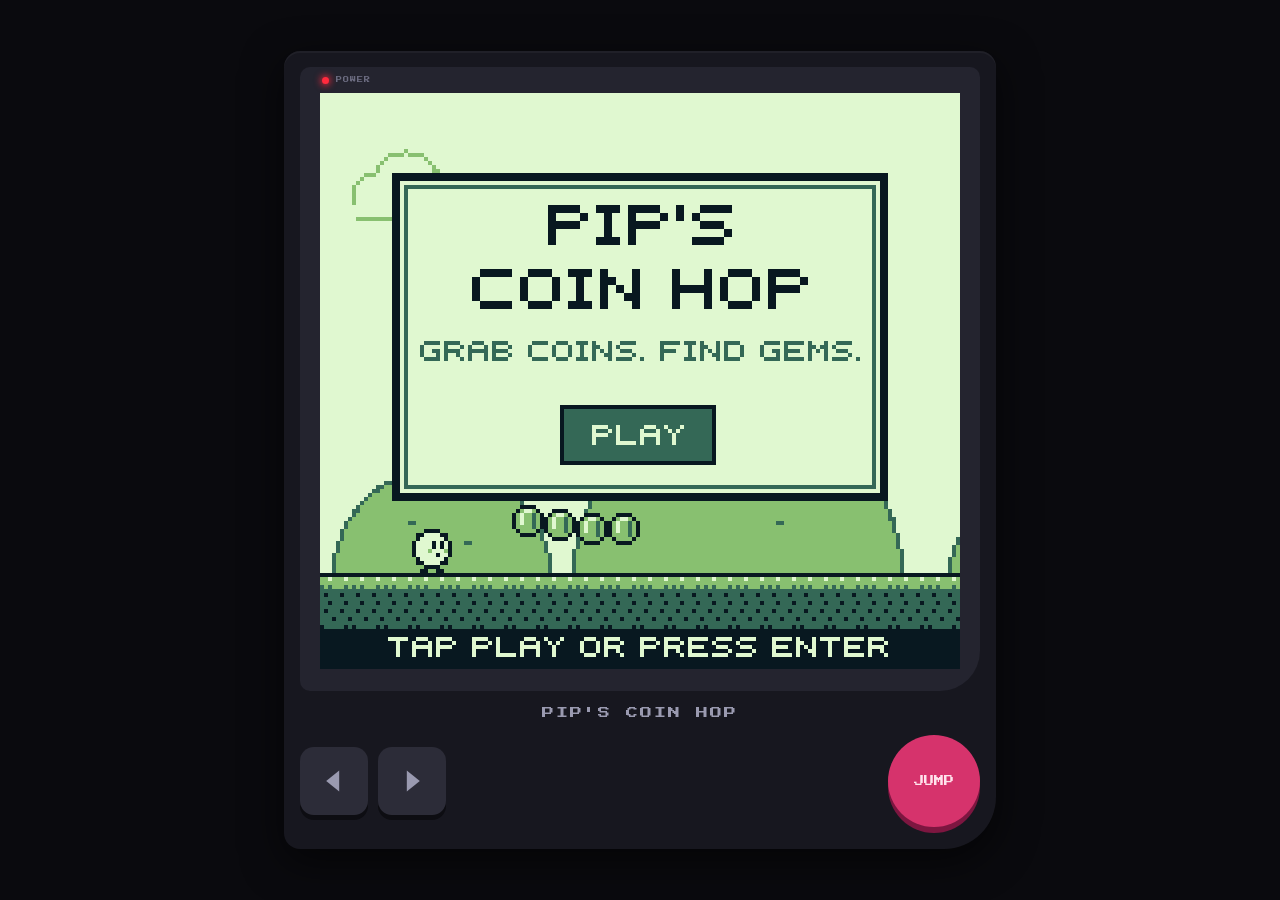
==== pips-coin-hop.html @ 6e757849 "Add Pip's Coin Hop: a kid-friendly Game Boy-style platformer A single self-contained HTML file (inli" ====
<!doctype html>
<html lang="en">
<head>
<meta charset="utf-8">
<meta name="viewport" content="width=device-width,initial-scale=1,maximum-scale=1,user-scalable=no,viewport-fit=cover">
<meta name="theme-color" content="#0a0a0e">
<title>Pip's Coin Hop</title>
<link rel="preconnect" href="https://fonts.googleapis.com">
<link rel="preconnect" href="https://fonts.gstatic.com" crossorigin>
<link href="https://fonts.googleapis.com/css2?family=Press+Start+2P&display=swap" rel="stylesheet">
<style>
  html, body {
    margin: 0; height: 100%; background: #0a0a0e; overflow: hidden;
    touch-action: none; overscroll-behavior: none;
    -webkit-user-select: none; user-select: none; -webkit-touch-callout: none;
    -webkit-tap-highlight-color: transparent;
  }
  body {
    display: flex; align-items: center; justify-content: center;
    font-family: 'Press Start 2P', monospace;
  }
  #housing {
    background: #17171f;
    border-radius: 16px 16px 52px 16px;
    padding: 16px 16px 22px;
    display: grid; gap: 14px;
    grid-template-areas: "bezel bezel" "label label" "dpad jump";
    grid-template-columns: 1fr 1fr;
    align-items: center;
    box-shadow: 0 12px 40px rgba(0,0,0,.6), inset 0 2px 0 rgba(255,255,255,.04);
  }
  #bezel {
    grid-area: bezel; background: #24242f;
    border-radius: 10px 10px 40px 10px;
    padding: 10px 20px 22px;
    display: flex; flex-direction: column; align-items: center;
  }
  #ledrow {
    align-self: flex-start; display: flex; align-items: center; gap: 7px;
    margin: 0 0 9px 2px; color: #6b6b80; font-size: 6px; letter-spacing: 1px;
  }
  #led {
    width: 7px; height: 7px; border-radius: 50%; background: #ff2a3d;
    box-shadow: 0 0 6px 2px rgba(255,42,61,.65);
  }
  #screen { position: relative; line-height: 0; }
  #c {
    display: block; width: 320px; height: 288px; background: #e0f8d0;
    image-rendering: pixelated; image-rendering: crisp-edges;
  }
  #playBtn {
    position: absolute; inset: 0; width: 100%; height: 100%;
    background: transparent; border: 0; padding: 0; margin: 0;
    opacity: 0; cursor: pointer; display: none;
  }
  #playBtn.show { display: block; }
  #label {
    grid-area: label; text-align: center; color: #9a9ab0;
    font-size: 12px; letter-spacing: 2px; line-height: 1.4;
  }
  #controls { display: contents; }
  #dpad { grid-area: dpad; display: flex; gap: 10px; justify-self: start; }
  .pad, #btnJ {
    touch-action: none; border: 0; padding: 0; margin: 0; cursor: pointer;
    -webkit-user-select: none; user-select: none; outline: none;
  }
  .pad {
    width: 68px; height: 68px; border-radius: 14px; background: #2c2c38;
    box-shadow: 0 5px 0 #0d0d12; display: flex; align-items: center; justify-content: center;
  }
  .pad svg { width: 26px; height: 26px; pointer-events: none; }
  .pad.on { transform: translateY(4px); box-shadow: 0 1px 0 #0d0d12; background: #383848; }
  #btnJ {
    grid-area: jump; justify-self: end;
    width: 92px; height: 92px; border-radius: 50%;
    background: #d6336c; color: #ffe3ec; font-family: inherit; font-size: 10px;
    box-shadow: 0 6px 0 #7d1640;
  }
  #btnJ.on { transform: translateY(5px); box-shadow: 0 1px 0 #7d1640; }
  @media (orientation: landscape) and (max-height: 560px) {
    #housing {
      grid-template-areas: "dpad bezel jump" "dpad label jump";
      grid-template-columns: auto auto auto;
      gap: 8px 22px; padding: 10px 20px 12px;
      border-radius: 16px 16px 44px 16px;
    }
    #bezel { padding: 8px 16px 16px; }
    #label { font-size: 9px; }
    #dpad { align-self: center; }
    #btnJ { align-self: center; }
  }
</style>
</head>
<body>
<div id="housing">
  <div id="bezel">
    <div id="ledrow"><span id="led"></span><span>POWER</span></div>
    <div id="screen">
      <canvas id="c" width="160" height="144"></canvas>
      <button id="playBtn" type="button" aria-label="Play"></button>
    </div>
  </div>
  <div id="label">PIP'S COIN HOP</div>
  <div id="controls">
    <div id="dpad">
      <button class="pad" id="btnL" type="button" aria-label="Left"><svg viewBox="0 0 10 10"><path d="M7 1 L2 5 L7 9 Z" fill="#9a9ab0"/></svg></button>
      <button class="pad" id="btnR" type="button" aria-label="Right"><svg viewBox="0 0 10 10"><path d="M3 1 L8 5 L3 9 Z" fill="#9a9ab0"/></svg></button>
    </div>
    <button id="btnJ" type="button" aria-label="Jump">JUMP</button>
  </div>
</div>
<script>
(function () {
'use strict';

// ---------------------------------------------------------------------------
// Constants
// ---------------------------------------------------------------------------
const PAL = ['#e0f8d0', '#88c070', '#346856', '#081820']; // lightest .. darkest
const TILE = 8, MW = 200, MH = 18, VW = 160, VH = 144, HUD_H = 11;
const GROUND_Y = 120;           // ground surface (top of row 15)
const FLAG_C = 190;             // flag pole column
const C = {
  ACCEL: 0.12, MAXV: 1.3, FRIC_G: 0.75, FRIC_A: 0.92,
  GRAV: 0.22, TERM: 4, JUMP_V: -4.4, JUMP_CUT: -1.6,
  COYOTE: 6, JBUF: 7,
  W: 8, SMALL_H: 11, BIG_H: 15,
  SNAIL_V: 0.3, SPROUT_V: 0.6, STOMP_TOL: 7,
  KNOCK: 14, BLINK: 60, GROW_FRAMES: 40,
};

const cv = document.getElementById('c');
const ctx = cv.getContext('2d');
ctx.imageSmoothingEnabled = false;

// ---------------------------------------------------------------------------
// Sprites: pixel strings ('0'-'3' = palette index, '.' = clear), compiled to
// offscreen canvases along with a horizontally flipped copy.
// ---------------------------------------------------------------------------
function mkCanvas(w, h) { const c = document.createElement('canvas'); c.width = w; c.height = h; return c; }
function compile(rows) {
  const h = rows.length, w = rows[0].length;
  const c = mkCanvas(w, h), f = mkCanvas(w, h);
  const g = c.getContext('2d'), gf = f.getContext('2d');
  for (let y = 0; y < h; y++) {
    for (let x = 0; x < w; x++) {
      const ch = rows[y][x];
      if (ch >= '0' && ch <= '3') {
        g.fillStyle = PAL[+ch]; g.fillRect(x, y, 1, 1);
        gf.fillStyle = PAL[+ch]; gf.fillRect(w - 1 - x, y, 1, 1);
      }
    }
  }
  return { c, f, w, h };
}

const PIP_SMALL_TOP = [
  '...3333...',
  '.33000033.',
  '.30000003.',
  '3000030303',
  '3000030303',
  '3000100013',
  '3000003003',
  '.30000003.',
  '.33000033.',
  '...3333...',
];
const PIP_BIG_TOP = [
  '.....333..',
  '....3113..',
  '...3333...',
  '.33000033.',
  '.30000003.',
  '3000000003',
  '3000030303',
  '3000030303',
  '3000100013',
  '3000003003',
  '3000000003',
  '.30000003.',
  '.33000033.',
  '...3333...',
];
const FEET = { idle: '..33..33..', w1: '.33...33..', w2: '..33...33.', jump: '33......33' };
function pipSet(top) {
  return {
    idle: compile(top.concat([FEET.idle])),
    w1: compile(top.concat([FEET.w1])),
    w2: compile(top.concat([FEET.w2])),
    jump: compile(top.concat([FEET.jump])),
  };
}

const sboxRows = (X) => [
  '22222222',
  '2' + 'X3333X'.replace(/X/g, X) + '2',
  '2' + 'XX33XX'.replace(/X/g, X) + '2',
  '2' + '3XXXX3'.replace(/X/g, X) + '2',
  '2' + '33XX33'.replace(/X/g, X) + '2',
  '2' + '33XX33'.replace(/X/g, X) + '2',
  '2' + '333333' + '2',
  '22222222',
];
const cboxRows = (X) => [
  '33333333',
  '30000013',
  '30133113',
  '303' + X + X + '313',
  '303' + X + X + '313',
  '30133113',
  '31111113',
  '33333333',
];

const SPR = {
  small: pipSet(PIP_SMALL_TOP),
  big: pipSet(PIP_BIG_TOP),
  tiles: {
    1: compile([
      '33333333',
      '11011101',
      '11111111',
      '21211121',
      '22222222',
      '23222322',
      '22222222',
      '22322232',
    ]),
    2: compile([
      '22222222',
      '23222322',
      '22222222',
      '22232223',
      '22222222',
      '32222232',
      '22222222',
      '22322222',
    ]),
    3: compile([
      '33333333',
      '11131111',
      '22232222',
      '33333333',
      '11111131',
      '22222232',
      '33333333',
      '11131111',
    ]),
    5: compile([
      '33333333',
      '32222223',
      '32322323',
      '32222223',
      '32222223',
      '32322323',
      '32222223',
      '33333333',
    ]),
    6: compile([
      '33333333',
      '30000013',
      '30111123',
      '30111123',
      '30111123',
      '30111123',
      '31222223',
      '33333333',
    ]),
  },
  cboxA: compile(cboxRows('1')),
  cboxB: compile(cboxRows('0')),
  sboxA: compile(sboxRows('0')),
  sboxB: compile(sboxRows('1')),
  coin: compile([
    '..3333..',
    '.310013.',
    '31011213',
    '31011213',
    '31011213',
    '31111213',
    '.311113.',
    '..3333..',
  ]),
  coinTurn: compile([
    '...33...',
    '..3103..',
    '..3123..',
    '..3123..',
    '..3123..',
    '..3123..',
    '..3113..',
    '...33...',
  ]),
  gem: compile([
    '...33...',
    '..3003..',
    '.300013.',
    '30001113',
    '31111223',
    '.312223.',
    '..3223..',
    '...33...',
  ]),
  snailA: compile([
    '..3333....',
    '.322223..3',
    '32233223.3',
    '3232232333',
    '3233222313',
    '3222223113',
    '3111111113',
    '.33333333.',
  ]),
  snailB: compile([
    '..3333....',
    '.322223.3.',
    '32233223.3',
    '3232232333',
    '3233222313',
    '3222223113',
    '3111111113',
    '3.333333.3',
  ]),
  snailFlat: compile([
    '..3333....',
    '3222222333',
    '3111111113',
    '.33333333.',
  ]),
  sprout: compile([
    '.33..33.',
    '31133113',
    '31133113',
    '.333333.',
    '...32...',
    '...32...',
    '..3223..',
    '.333333.',
  ]),
  debris: compile(['3333', '3113', '3123', '3333']),
  hudCoin: compile(['.00.', '0110', '0110', '0110', '0110', '0110', '.00.']),
  hudSprout: compile(['00.00', '01010', '.000.', '..0..', '..0..', '.000.']),
  hudGemFull: compile(['..0..', '.010.', '01110', '01110', '.010.', '..0..']),
  hudGemEmpty: compile(['..2..', '.2.2.', '2...2', '2...2', '.2.2.', '..2..']),
};

function drawSpr(s, x, y, flip) { ctx.drawImage(flip ? s.f : s.c, Math.floor(x), Math.floor(y)); }

// ---------------------------------------------------------------------------
// Pixel fonts (drawn as rects so every pixel stays in the palette)
// ---------------------------------------------------------------------------
const FONT = {
  'A': ['.###.', '#...#', '#####', '#...#', '#...#'], 'B': ['####.', '#...#', '####.', '#...#', '####.'],
  'C': ['.####', '#....', '#....', '#....', '.####'], 'D': ['####.', '#...#', '#...#', '#...#', '####.'],
  'E': ['#####', '#....', '####.', '#....', '#####'], 'F': ['#####', '#....', '####.', '#....', '#....'],
  'G': ['.####', '#....', '#..##', '#...#', '.####'], 'H': ['#...#', '#...#', '#####', '#...#', '#...#'],
  'I': ['###', '.#.', '.#.', '.#.', '###'], 'J': ['..###', '...#.', '...#.', '#..#.', '.##..'],
  'K': ['#...#', '#..#.', '###..', '#..#.', '#...#'], 'L': ['#....', '#....', '#....', '#....', '#####'],
  'M': ['#...#', '##.##', '#.#.#', '#...#', '#...#'], 'N': ['#...#', '##..#', '#.#.#', '#..##', '#...#'],
  'O': ['.###.', '#...#', '#...#', '#...#', '.###.'], 'P': ['####.', '#...#', '####.', '#....', '#....'],
  'Q': ['.###.', '#...#', '#.#.#', '#..#.', '.##.#'], 'R': ['####.', '#...#', '####.', '#..#.', '#...#'],
  'S': ['.####', '#....', '.###.', '....#', '####.'], 'T': ['#####', '..#..', '..#..', '..#..', '..#..'],
  'U': ['#...#', '#...#', '#...#', '#...#', '.###.'], 'V': ['#...#', '#...#', '#...#', '.#.#.', '..#..'],
  'W': ['#...#', '#...#', '#.#.#', '##.##', '#...#'], 'X': ['#...#', '.#.#.', '..#..', '.#.#.', '#...#'],
  'Y': ['#...#', '.#.#.', '..#..', '..#..', '..#..'], 'Z': ['#####', '...#.', '..#..', '.#...', '#####'],
  '0': ['.###.', '#..##', '#.#.#', '##..#', '.###.'], '1': ['.#.', '##.', '.#.', '.#.', '###'],
  '2': ['####.', '....#', '.###.', '#....', '#####'], '3': ['####.', '....#', '.###.', '....#', '####.'],
  '4': ['#..#.', '#..#.', '#####', '...#.', '...#.'], '5': ['#####', '#....', '####.', '....#', '####.'],
  '6': ['.###.', '#....', '####.', '#...#', '.###.'], '7': ['#####', '....#', '...#.', '..#..', '..#..'],
  '8': ['.###.', '#...#', '.###.', '#...#', '.###.'], '9': ['.###.', '#...#', '.####', '....#', '.###.'],
  '!': ['#', '#', '#', '.', '#'], "'": ['#', '#', '.', '.', '.'], '.': ['.', '.', '.', '.', '#'],
  '/': ['....#', '...#.', '..#..', '.#...', '#....'], '-': ['...', '...', '###', '...', '...'],
  ' ': ['..', '..', '..', '..', '..'],
};
function textW(str, s) { s = s || 1; let w = 0; for (const ch of str) w += ((FONT[ch] || FONT[' '])[0].length + 1) * s; return w - s; }
function drawText(str, x, y, col, s) {
  s = s || 1; ctx.fillStyle = PAL[col]; let cx = Math.floor(x);
  for (const ch of str) {
    const g = FONT[ch] || FONT[' '];
    for (let r = 0; r < 5; r++) for (let i = 0; i < g[r].length; i++) if (g[r][i] === '#') ctx.fillRect(cx + i * s, y + r * s, s, s);
    cx += (g[0].length + 1) * s;
  }
}
function drawTextC(str, cy, col, s) { drawText(str, Math.floor((VW - textW(str, s)) / 2), cy, col, s); }

// custom 3x5 HUD digits
const DIG = {
  '0': ['###', '#.#', '#.#', '#.#', '###'], '1': ['.#.', '##.', '.#.', '.#.', '###'],
  '2': ['###', '..#', '###', '#..', '###'], '3': ['###', '..#', '.##', '..#', '###'],
  '4': ['#.#', '#.#', '###', '..#', '..#'], '5': ['###', '#..', '###', '..#', '###'],
  '6': ['###', '#..', '###', '#.#', '###'], '7': ['###', '..#', '.#.', '.#.', '.#.'],
  '8': ['###', '#.#', '###', '#.#', '###'], '9': ['###', '#.#', '###', '..#', '###'],
  'x': ['...', '#.#', '.#.', '#.#', '...'],
};
function draw3x5(str, x, y, col) {
  ctx.fillStyle = PAL[col];
  for (const ch of str) {
    const g = DIG[ch];
    if (g) for (let r = 0; r < 5; r++) for (let i = 0; i < 3; i++) if (g[r][i] === '#') ctx.fillRect(x + i, y + r, 1, 1);
    x += 4;
  }
}

// ---------------------------------------------------------------------------
// Map + collision
// ---------------------------------------------------------------------------
// 0 empty, 1 grass top, 2 dirt, 3 brick, 4 coin box, 5 used box, 6 stone, 7 sprout box
const map = new Uint8Array(MW * MH);
function tileAt(c, r) { if (c < 0 || c >= MW) return 6; if (r < 0 || r >= MH) return 0; return map[r * MW + c]; }
function setTile(c, r, v) { if (c >= 0 && c < MW && r >= 0 && r < MH) map[r * MW + c] = v; }
function solid(c, r) { if (c < 0 || c >= MW) return true; if (r < 0 || r >= MH) return false; return map[r * MW + c] !== 0; }

// AABB vs tiles: move on X and resolve, then on Y and resolve. When the head
// hits, pick the bumped tile (center, else left, else right) before snapping.
function moveBody(b) {
  const res = { ground: false, head: null, wall: false };
  b.x += b.vx;
  let top = Math.floor(b.y / TILE), bot = Math.floor((b.y + b.h - 0.001) / TILE);
  if (b.vx > 0) {
    const c = Math.floor((b.x + b.w - 0.001) / TILE);
    for (let r = top; r <= bot; r++) if (solid(c, r)) { b.x = c * TILE - b.w; b.vx = 0; res.wall = true; break; }
  } else if (b.vx < 0) {
    const c = Math.floor(b.x / TILE);
    for (let r = top; r <= bot; r++) if (solid(c, r)) { b.x = (c + 1) * TILE; b.vx = 0; res.wall = true; break; }
  }
  b.y += b.vy;
  const l = Math.floor(b.x / TILE), rc = Math.floor((b.x + b.w - 0.001) / TILE);
  if (b.vy > 0) {
    const r = Math.floor((b.y + b.h - 0.001) / TILE);
    for (let c = l; c <= rc; c++) if (solid(c, r)) { b.y = r * TILE - b.h; b.vy = 0; res.ground = true; break; }
  } else if (b.vy < 0) {
    const r = Math.floor(b.y / TILE);
    let hit = false;
    for (let c = l; c <= rc; c++) if (solid(c, r)) { hit = true; break; }
    if (hit) {
      const cc = Math.floor((b.x + b.w / 2) / TILE);
      const hc = solid(cc, r) ? cc : (solid(l, r) ? l : rc);
      res.head = { c: hc, r };
      b.y = (r + 1) * TILE; b.vy = 0;
    }
  }
  return res;
}

// One fixed-timestep tick of Pip's movement. Pure: only touches the body and
// the map (read-only), so the reachability bot can drive it directly.
function physics(b, inp) {
  if (inp.jumpPressed) b.jbuf = C.JBUF; else if (b.jbuf > 0) b.jbuf--;
  if (b.onGround) b.coyote = C.COYOTE; else if (b.coyote > 0) b.coyote--;
  if (inp.dir) {
    b.vx += inp.dir * C.ACCEL;
    if (b.vx > C.MAXV) b.vx = C.MAXV; else if (b.vx < -C.MAXV) b.vx = -C.MAXV;
    b.face = inp.dir;
  } else {
    b.vx *= b.onGround ? C.FRIC_G : C.FRIC_A;
    if (Math.abs(b.vx) < 0.01) b.vx = 0;
  }
  let jumped = false;
  if (b.jbuf > 0 && b.coyote > 0) { b.vy = C.JUMP_V; b.jbuf = 0; b.coyote = 0; jumped = true; }
  if (!inp.jump && b.vy < C.JUMP_CUT) b.vy = C.JUMP_CUT;
  b.vy += C.GRAV; if (b.vy > C.TERM) b.vy = C.TERM;
  const r = moveBody(b);
  b.onGround = r.ground;
  return { r, jumped };
}

function overlap(a, b) { return a.x < b.x + b.w && a.x + a.w > b.x && a.y < b.y + b.h && a.y + a.h > b.y; }
function coinRect(k) { return { x: k.x + 1, y: k.y + 1, w: 6, h: 6 }; }
function gemRect(g) { return { x: g.x + 1, y: g.y + 1, w: 6, h: 6 }; }
const FLAG_RECT = { x: FLAG_C * TILE + 3, y: 24, w: 2, h: GROUND_Y - 24 };

// ---------------------------------------------------------------------------
// Level
// ---------------------------------------------------------------------------
let coins = [], gems = [], snails = [], sprouts = [], debris = [], pops = [], bumps = [];
let coinTotal = 0, boxTotal = 0;
const START = { x: 3 * TILE, feet: GROUND_Y };

function buildLevel() {
  map.fill(0);
  coins = []; gems = []; snails = []; sprouts = []; debris = []; pops = []; bumps = [];
  for (let c = 0; c < MW; c++) { setTile(c, 15, 1); setTile(c, 16, 2); setTile(c, 17, 2); }
  const GAPS = [[22, 2], [38, 3], [68, 2], [99, 3], [126, 2], [160, 3]];
  for (const [g, w] of GAPS) for (let c = g; c < g + w; c++) for (let r = 15; r < MH; r++) setTile(c, r, 0);

  const hill = (c0, c1, top) => { for (let c = c0; c <= c1; c++) { setTile(c, top, 1); for (let r = top + 1; r < MH; r++) setTile(c, r, 2); } };
  const stone = (c0, c1, r) => { for (let c = c0; c <= c1; c++) setTile(c, r, 6); };
  const pillar = (c, top) => { for (let r = top; r < 15; r++) setTile(c, r, 6); };
  const blocks = (c0, r, pat) => { const m = { B: 3, C: 4, S: 7 }; [...pat].forEach((ch, i) => { if (m[ch]) setTile(c0 + i, r, m[ch]); }); };
  const coin = (px, py) => coins.push({ x: px, y: py, got: false, ph: (coins.length * 13) % 64 });
  const line = (c0, c1, r) => { for (let c = c0; c <= c1; c++) coin(c * TILE, r * TILE); };
  const arc = (g, w) => { // a hop-shaped arc of coins over a gap
    const n = w + 2;
    for (let i = 0; i < n; i++) coin((g - 1 + i) * TILE, 13 * TILE - Math.round(Math.sin(Math.PI * i / (n - 1)) * 16));
  };
  const gem = (px, py) => gems.push({ x: px, y: py, got: false });

  // -- start
  line(6, 9, 13);
  blocks(11, 11, 'CBSBC');
  arc(22, 2);
  hill(28, 33, 13); line(29, 32, 12);
  arc(38, 3);
  // -- gem 1: stone step, then a high stone perch
  stone(46, 48, 11); line(46, 48, 10);
  stone(51, 52, 8); gem(51 * TILE + 4, 7 * TILE);
  blocks(60, 11, 'BCBB'); line(64, 65, 13);
  arc(68, 2);
  // -- stone staircase up to a plateau
  pillar(74, 14); pillar(75, 13); pillar(76, 12); pillar(77, 11); pillar(78, 11); pillar(79, 11);
  line(77, 79, 10);
  blocks(89, 11, 'CBSBC');
  arc(99, 3);
  // -- gem 2: three stone steps going up
  stone(108, 109, 12); line(108, 109, 11);
  stone(112, 113, 9); line(112, 113, 8);
  stone(116, 117, 6); gem(116 * TILE + 4, 5 * TILE);
  arc(126, 2);
  hill(133, 140, 12); line(134, 139, 11);
  blocks(145, 11, 'BSBC');
  // -- gem 3: stone step and a tall perch
  stone(151, 152, 11);
  stone(154, 155, 7); gem(154 * TILE + 4, 6 * TILE);
  arc(160, 3);
  line(166, 169, 13);
  // -- final staircase, then the flag
  pillar(178, 14); pillar(179, 13); pillar(180, 12); pillar(181, 11); pillar(182, 11);
  coin(178 * TILE, 13 * TILE); coin(179 * TILE, 12 * TILE); coin(180 * TILE, 11 * TILE);
  coin(181 * TILE, 10 * TILE); coin(182 * TILE, 10 * TILE);

  for (const c of [31, 56, 85, 120, 137, 170]) {
    let r = 0; while (r < MH && !solid(c, r)) r++;
    snails.push({ x: c * TILE, y: r * TILE - 7, w: 8, h: 7, vx: 0, vy: 0, dir: -1, alive: true, squash: 0, anim: 0, onGround: true });
  }

  let cb = 0, sb = 0;
  for (let i = 0; i < map.length; i++) { if (map[i] === 4) cb++; if (map[i] === 7) sb++; }
  coinTotal = coins.length + cb;
  boxTotal = cb + sb;
}

// ---------------------------------------------------------------------------
// Sound (WebAudio square/triangle beeps; started on first input)
// ---------------------------------------------------------------------------
let AC = null, master = null;
function ensureAudio() {
  try {
    if (!AC) {
      const A = window.AudioContext || window.webkitAudioContext;
      if (!A) return;
      AC = new A(); master = AC.createGain(); master.gain.value = 0.22; master.connect(AC.destination);
    }
    if (AC.state === 'suspended') AC.resume();
  } catch (e) { AC = null; }
}
function tone(f, d, type, v, f2, delay) {
  if (!AC) return;
  const t = AC.currentTime + (delay || 0);
  const o = AC.createOscillator(), g = AC.createGain();
  o.type = type || 'square';
  o.frequency.setValueAtTime(f, t);
  if (f2) o.frequency.exponentialRampToValueAtTime(f2, t + d);
  g.gain.setValueAtTime(v || 0.3, t);
  g.gain.exponentialRampToValueAtTime(0.001, t + d);
  o.connect(g); g.connect(master); o.start(t); o.stop(t + d + 0.03);
}
const seq = (notes, step, type, v, d) => notes.forEach((f, i) => { if (f > 20) tone(f, d || step * 0.9, type, v, null, i * step); });
const SFX = {
  coin() { tone(988, 0.06, 'square', 0.22); tone(1319, 0.16, 'square', 0.22, null, 0.06); },
  jump() { tone(300, 0.14, 'square', 0.16, 620); },
  stomp() { tone(260, 0.1, 'square', 0.28, 90); },
  bonk() { tone(120, 0.09, 'triangle', 0.45); tone(95, 0.06, 'square', 0.12); },
  brick() { tone(200, 0.12, 'square', 0.25, 60); tone(140, 0.16, 'triangle', 0.35, 40, 0.03); },
  sprout() { seq([392, 523, 659, 784], 0.06, 'triangle', 0.32); },
  grow() { seq([262, 330, 392, 523, 330, 392, 523, 659], 0.065, 'square', 0.18); },
  shrink() { seq([659, 523, 392, 262], 0.07, 'square', 0.18); },
  gem() { seq([784, 988, 1175, 1568], 0.07, 'square', 0.2, 0.12); },
  win() { seq([523, 659, 784, 1047, 0.01, 784, 1047], 0.14, 'square', 0.2); seq([262, 330, 392, 523, 0.01, 392, 523], 0.14, 'triangle', 0.3); },
  whoosh() { tone(900, 0.35, 'triangle', 0.35, 110); },
};

// ---------------------------------------------------------------------------
// Input: on-screen pads (multi-touch pointer events) + keyboard
// ---------------------------------------------------------------------------
const held = { left: new Set(), right: new Set(), jump: new Set() };
const keys = { left: false, right: false, jump: false };
let prevJump = false;

function bindPad(id, k) {
  const el = document.getElementById(id);
  const down = (e) => {
    e.preventDefault(); ensureAudio();
    held[k].add(e.pointerId);
    try { el.releasePointerCapture(e.pointerId); } catch (_) { /* not captured */ }
    el.classList.add('on');
    if (k === 'jump' && state === 'title') startGame();
  };
  const up = (e) => { held[k].delete(e.pointerId); if (!held[k].size) el.classList.remove('on'); };
  el.addEventListener('pointerdown', down);
  el.addEventListener('pointerup', up);
  el.addEventListener('pointercancel', up);
  el.addEventListener('pointerleave', up);
  el.addEventListener('contextmenu', (e) => e.preventDefault());
}
bindPad('btnL', 'left'); bindPad('btnR', 'right'); bindPad('btnJ', 'jump');

const KEYMAP = {
  ArrowLeft: 'left', a: 'left', A: 'left',
  ArrowRight: 'right', d: 'right', D: 'right',
  ' ': 'jump', Spacebar: 'jump', ArrowUp: 'jump', w: 'jump', W: 'jump', z: 'jump', Z: 'jump', x: 'jump', X: 'jump',
};
window.addEventListener('keydown', (e) => {
  ensureAudio();
  const k = KEYMAP[e.key];
  if (k || e.key === 'ArrowDown' || e.key === 'Enter') e.preventDefault();
  if ((e.key === 'Enter' || e.key === ' ') && !e.repeat) {
    if (state === 'title' || (state === 'win' && canRestart())) { startGame(); if (k) keys[k] = true; return; }
  }
  if (k) keys[k] = true;
});
window.addEventListener('keyup', (e) => { const k = KEYMAP[e.key]; if (k) keys[k] = false; });
window.addEventListener('blur', () => { keys.left = keys.right = keys.jump = false; for (const k in held) held[k].clear(); });

const playBtn = document.getElementById('playBtn');
playBtn.addEventListener('click', () => { ensureAudio(); if (state === 'title' || (state === 'win' && canRestart())) startGame(); });

// no page scroll / zoom
document.addEventListener('touchmove', (e) => e.preventDefault(), { passive: false });
document.addEventListener('gesturestart', (e) => e.preventDefault());
document.addEventListener('dblclick', (e) => e.preventDefault());

function readInput() {
  const left = keys.left || held.left.size > 0, right = keys.right || held.right.size > 0;
  const jump = keys.jump || held.jump.size > 0;
  const inp = { dir: (right ? 1 : 0) - (left ? 1 : 0), jump, jumpPressed: jump && !prevJump };
  prevJump = jump;
  return inp;
}

// ---------------------------------------------------------------------------
// Game state
// ---------------------------------------------------------------------------
let state = 'title';
let frame = 0, cam = 0, growT = 0, winT = 0;
let coinsGot = 0, gemsGot = 0;
const P = { x: 0, y: 0, w: C.W, h: C.SMALL_H, vx: 0, vy: 0, onGround: false, coyote: 0, jbuf: 0, face: 1,
  big: false, blink: 0, knock: 0, knockDir: 0, anim: 0 };
const safe = { x: START.x, feet: START.feet };

function resetPip() {
  Object.assign(P, { x: START.x, w: C.W, h: C.SMALL_H, vx: 0, vy: 0, onGround: true, coyote: 0, jbuf: 0, face: 1,
    big: false, blink: 0, knock: 0, knockDir: 0, anim: 0 });
  P.y = START.feet - P.h;
  safe.x = START.x; safe.feet = START.feet;
}
function canRestart() { return state === 'win' && winT >= 150; }

function startGame() {
  buildLevel(); resetPip();
  coinsGot = 0; gemsGot = 0; frame = 0; cam = 0; growT = 0; winT = 0;
  prevJump = true; // the key/tap that started the game must not also jump
  state = 'play';
  updatePlayBtn();
}
function updatePlayBtn() {
  playBtn.classList.toggle('show', state === 'title' || canRestart());
  playBtn.setAttribute('aria-label', state === 'win' ? 'Play again' : 'Play');
}

// ---------------------------------------------------------------------------
// Update
// ---------------------------------------------------------------------------
function setBig(big) {
  if (big === P.big) return;
  P.big = big;
  const feet = P.y + P.h;
  P.h = big ? C.BIG_H : C.SMALL_H;
  P.y = feet - P.h;
}

function hitTile(c, r) {
  const t = tileAt(c, r);
  bumps.push({ c, r, t: 0 });
  // squash any snail standing on the bumped block
  for (const s of snails) {
    if (s.alive && !s.squash && Math.abs(s.y + s.h - r * TILE) < 1.5 && s.x < c * TILE + TILE && s.x + s.w > c * TILE) { s.squash = 30; SFX.stomp(); }
  }
  if (t === 4) {
    setTile(c, r, 5); coinsGot++; SFX.coin();
    pops.push({ x: c * TILE, y: r * TILE - 8, vy: -3, t: 0 });
  } else if (t === 7) {
    setTile(c, r, 5); SFX.sprout();
    const dir = (P.x + P.w / 2 < c * TILE + 4) ? 1 : -1;
    sprouts.push({ x: c * TILE, y: r * TILE, w: 8, h: 8, vx: 0, vy: 0, dir, phase: 'rise', t: 0,
      boxR: r, homeX: c * TILE, homeY: r * TILE - 8, onGround: false });
  } else if (t === 3) {
    if (P.big) {
      setTile(c, r, 0); SFX.brick();
      const x = c * TILE, y = r * TILE;
      debris.push({ x, y, vx: -1, vy: -3.2 }, { x: x + 4, y, vx: 1, vy: -3.2 },
        { x, y: y + 4, vx: -0.8, vy: -2.2 }, { x: x + 4, y: y + 4, vx: 0.8, vy: -2.2 });
    } else SFX.bonk();
  } else SFX.bonk();
}

function groundBelow(c, r) { for (let rr = r; rr < MH; rr++) if (solid(c, rr)) return true; return false; }

function updateSafeSpot() {
  if (!P.onGround || P.knock) return;
  const fr = Math.floor((P.y + P.h + 1) / TILE);
  const lc = Math.floor(P.x / TILE), rc = Math.floor((P.x + P.w - 1) / TILE);
  const bc = Math.floor((P.face > 0 ? P.x - 6 : P.x + P.w - 1 + 6) / TILE);
  const ok = (c) => { const t = tileAt(c, fr); return t !== 0 && t !== 3; };
  if (ok(lc) && ok(rc) && ok(bc)) { safe.x = P.x; safe.feet = P.y + P.h; }
}

function respawn() {
  P.x = safe.x; P.y = safe.feet - P.h; P.vx = 0; P.vy = 0; P.knock = 0;
  P.onGround = true; P.blink = C.BLINK + 30; SFX.whoosh();
}

function updatePlay() {
  const inp = readInput();
  if (P.knock > 0) {
    P.knock--; inp.dir = 0; inp.jump = false; inp.jumpPressed = false;
    P.vx = P.knockDir * 1.2;
    if (P.knock === 0) P.blink = C.BLINK;
  }
  const res = physics(P, inp);
  if (res.jumped) SFX.jump();
  if (res.r.head) hitTile(res.r.head.c, res.r.head.r);
  if (P.blink > 0) P.blink--;
  P.anim += Math.abs(P.vx);
  updateSafeSpot();
  if (P.y > MH * TILE + 8) respawn();

  for (const k of coins) if (!k.got && overlap(P, coinRect(k))) { k.got = true; coinsGot++; SFX.coin(); }
  for (const g of gems) if (!g.got && overlap(P, gemRect(g))) { g.got = true; gemsGot++; SFX.gem(); }

  updateSprouts();
  if (state !== 'play') return; // a sprout may have started the grow pause
  updateSnails(inp);
  updateFx();

  if (overlap(P, FLAG_RECT)) { state = 'win'; winT = 0; P.vx = 0; SFX.win(); }
}

function updateSprouts() {
  for (let i = sprouts.length - 1; i >= 0; i--) {
    const sp = sprouts[i];
    if (sp.phase === 'rise') {
      sp.t++; sp.y = sp.boxR * TILE - Math.min(8, Math.floor(sp.t / 2));
      if (sp.t >= 16) { sp.phase = 'move'; sp.vy = 0; }
    } else {
      if (sp.onGround) {
        const fc = Math.floor((sp.dir > 0 ? sp.x + sp.w + 0.5 : sp.x - 0.5) / TILE);
        const fr = Math.floor((sp.y + sp.h + 1) / TILE);
        if (!solid(fc, fr)) {
          if (groundBelow(fc, fr)) sp.vy = -1.2;   // hop down: there is ground below
          else sp.dir = -sp.dir;                   // gap edge: turn around
        }
      }
      sp.vx = sp.dir * C.SPROUT_V;
      sp.vy = Math.min(C.TERM, sp.vy + C.GRAV);
      const r = moveBody(sp);
      if (r.wall) sp.dir = -sp.dir;
      sp.onGround = r.ground;
      if (sp.y > MH * TILE + 16) { sp.x = sp.homeX; sp.y = sp.homeY; sp.vy = 0; } // never lost
    }
    if ((sp.phase === 'move' || sp.t > 6) && overlap(P, sp)) {
      sprouts.splice(i, 1);
      if (!P.big) { state = 'grow'; growT = 0; SFX.grow(); return; }
      SFX.gem();
    }
  }
}

function updateSnails(inp) {
  for (const s of snails) {
    if (!s.alive) continue;
    if (s.squash) { if (--s.squash === 0) s.alive = false; continue; }
    if (s.x < cam - 40 || s.x > cam + VW + 40) continue; // only simulate near the camera
    s.vx = s.dir * C.SNAIL_V;
    s.vy = Math.min(C.TERM, s.vy + C.GRAV);
    const r = moveBody(s);
    s.onGround = r.ground;
    if (r.wall) s.dir = -s.dir;
    else if (s.onGround) {
      const fc = Math.floor((s.dir > 0 ? s.x + s.w + 0.5 : s.x - 0.5) / TILE);
      if (!solid(fc, Math.floor((s.y + s.h + 1) / TILE))) s.dir = -s.dir;
    }
    s.anim++;
    if (s.y > MH * TILE + 16) { s.alive = false; continue; }

    if (overlap(P, s)) {
      if (P.vy > 0 && (P.y + P.h) - s.y <= C.STOMP_TOL) {
        s.squash = 30; P.vy = inp.jump ? -4 : -3; SFX.stomp();
      } else if (P.blink === 0 && P.knock === 0) {
        if (P.big) { setBig(false); P.blink = C.BLINK; SFX.shrink(); }
        else { P.knock = C.KNOCK; P.knockDir = (P.x + P.w / 2 < s.x + s.w / 2) ? -1 : 1; P.vy = -2; SFX.bonk(); }
      }
    }
  }
}

function updateFx() {
  for (const b of bumps) b.t++;
  bumps = bumps.filter((b) => b.t < 8);
  for (const d of debris) { d.vy += 0.25; d.x += d.vx; d.y += d.vy; }
  debris = debris.filter((d) => d.y < VH + 16);
  for (const p of pops) { p.t++; p.vy += 0.25; p.y += p.vy; }
  pops = pops.filter((p) => p.t < 22);
}

function update() {
  frame++;
  if (state === 'play') updatePlay();
  else if (state === 'grow') {
    growT++;
    if (growT >= C.GROW_FRAMES) { setBig(true); state = 'play'; }
  } else if (state === 'win') {
    winT++;
    if (P.onGround && winT > 6 && winT < 100) P.vy = -2.4; // happy hops
    physics(P, { dir: 0, jump: true, jumpPressed: false });
    updateFx();
    if (winT === 150) updatePlayBtn();
  } else if (state === 'title') {
    readInput();
  }
  if (state === 'play' || state === 'win') {
    const target = Math.round(P.x + P.w / 2 - 72);
    cam = Math.max(0, Math.min(MW * TILE - VW, target));
  }
}

// ---------------------------------------------------------------------------
// Draw
// ---------------------------------------------------------------------------
function disc(cx, cy, r, col, topOnly) { // a filled circle from 1px rect rows
  ctx.fillStyle = PAL[col];
  for (let dy = -r; dy <= (topOnly ? 0 : r); dy++) {
    const hw = Math.floor(Math.sqrt(r * r - dy * dy) + 0.5);
    ctx.fillRect(cx - hw, cy + dy, hw * 2 + 1, 1);
  }
}
const CLOUDS = [{ x: 14, y: 22 }, { x: 96, y: 36 }, { x: 170, y: 18 }, { x: 236, y: 42 }];
const HILLS = [{ x: 30, r: 26 }, { x: 104, r: 40 }, { x: 178, r: 20 }, { x: 222, r: 30 }];
function drawBackground() {
  ctx.fillStyle = PAL[0]; ctx.fillRect(0, 0, VW, VH);
  const cw = 300, co = Math.floor(cam * 0.12) % cw;
  for (let k = -1; k <= 1; k++) {
    for (const cl of CLOUDS) {
      const x = cl.x - co + k * cw;
      if (x < -40 || x > VW + 40) continue;
      const puffs = [[0, 3, 5], [7, 0, 7], [15, 3, 5]];
      for (const p of puffs) disc(x + p[0], cl.y + p[1], p[2] + 1, 1, false);
      for (const p of puffs) disc(x + p[0], cl.y + p[1], p[2], 0, false);
      ctx.fillStyle = PAL[0]; ctx.fillRect(x - 6, cl.y + 6, 28, 3);
      ctx.fillStyle = PAL[1]; ctx.fillRect(x - 5, cl.y + 9, 26, 1);
    }
  }
  const hw = 260, ho = Math.floor(cam * 0.3) % hw;
  for (let k = -1; k <= 1; k++) {
    for (const h of HILLS) {
      const x = h.x - ho + k * hw;
      if (x < -h.r - 4 || x > VW + h.r + 4) continue;
      disc(x, GROUND_Y, h.r + 1, 2, true);
      disc(x, GROUND_Y, h.r, 1, true);
      ctx.fillStyle = PAL[2];
      ctx.fillRect(x - Math.floor(h.r / 3), GROUND_Y - Math.floor(h.r / 2), 2, 1);
      ctx.fillRect(x + Math.floor(h.r / 4), GROUND_Y - Math.floor(h.r / 3), 2, 1);
    }
  }
}

function bumpOffset(c, r) {
  for (const b of bumps) if (b.c === c && b.r === r) return [0, -1, -2, -2, -2, -1, -1, 0][b.t] || 0;
  return 0;
}
function drawTiles() {
  const c0 = Math.floor(cam / TILE), c1 = Math.min(MW - 1, c0 + Math.ceil(VW / TILE));
  const blink = Math.floor(frame / 24) % 2 === 0;
  for (let r = 0; r < MH; r++) {
    for (let c = c0; c <= c1; c++) {
      const t = map[r * MW + c];
      if (!t) continue;
      let s;
      if (t === 4) s = blink ? SPR.cboxA : SPR.cboxB;
      else if (t === 7) s = blink ? SPR.sboxA : SPR.sboxB;
      else s = SPR.tiles[t];
      drawSpr(s, c * TILE - cam, r * TILE + bumpOffset(c, r));
    }
  }
}

function drawFlag() {
  const x = FLAG_C * TILE + 3 - cam;
  if (x < -20 || x > VW + 4) return;
  ctx.fillStyle = PAL[3]; ctx.fillRect(x, 26, 2, GROUND_Y - 26);
  disc(x + 1, 24, 2, 3, false); ctx.fillStyle = PAL[0]; ctx.fillRect(x, 23, 1, 1);
  const wave = state === 'win' ? (Math.floor(frame / 8) % 2) : 0;
  for (let i = 0; i < 9; i++) { ctx.fillStyle = PAL[3]; ctx.fillRect(x + 2, 28 + i + wave, 11 - i, 1); }
  for (let i = 1; i < 8; i++) { ctx.fillStyle = PAL[1]; ctx.fillRect(x + 2, 28 + i + wave, 9 - i, 1); }
  ctx.fillStyle = PAL[3]; ctx.fillRect(x - 2, GROUND_Y - 2, 6, 2);
}

function drawEntities() {
  for (const k of coins) {
    if (k.got) continue;
    const x = k.x - cam; if (x < -8 || x > VW) continue;
    const bob = Math.round(Math.sin((frame + k.ph) / 16));
    const turn = ((frame + k.ph) % 64) < 6;
    drawSpr(turn ? SPR.coinTurn : SPR.coin, x, k.y + bob);
  }
  for (const g of gems) {
    if (g.got) continue;
    const x = g.x - cam; if (x < -8 || x > VW) continue;
    drawSpr(SPR.gem, x, g.y + Math.round(Math.sin(frame / 20)));
  }
  for (const sp of sprouts) {
    const x = sp.x - cam;
    if (sp.phase === 'rise') {
      ctx.save(); ctx.beginPath(); ctx.rect(0, 0, VW, sp.boxR * TILE); ctx.clip();
      drawSpr(SPR.sprout, x, sp.y); ctx.restore();
    } else drawSpr(SPR.sprout, x, sp.y);
  }
  for (const s of snails) {
    if (!s.alive) continue;
    const x = s.x - cam; if (x < -12 || x > VW + 4) continue;
    if (s.squash) drawSpr(SPR.snailFlat, x - 1, s.y + s.h - 4, s.dir < 0);
    else drawSpr(Math.floor(s.anim / 16) % 2 ? SPR.snailB : SPR.snailA, x - 1, s.y + s.h - 8, s.dir < 0);
  }
  for (const p of pops) drawSpr(SPR.coin, p.x - cam, p.y);
  for (const d of debris) drawSpr(SPR.debris, d.x - cam, d.y);
}

function drawPip() {
  if (P.blink > 0 && Math.floor(P.blink / 4) % 2 === 0 && state === 'play') return;
  let big = P.big, yOff = 0;
  if (state === 'grow') { big = Math.floor(growT / 4) % 2 === 1; yOff = big ? -4 : 0; }
  const set = big ? SPR.big : SPR.small;
  let s = set.idle;
  if (!P.onGround) s = set.jump;
  else if (Math.abs(P.vx) > 0.2) s = Math.floor(P.anim / 6) % 2 ? set.w1 : set.w2;
  drawSpr(s, P.x - 1 - cam, P.y + yOff, P.face < 0);
}

function drawHUD() {
  ctx.fillStyle = PAL[3]; ctx.fillRect(0, 0, VW, HUD_H);
  drawSpr(SPR.hudCoin, 3, 2);
  draw3x5('x', 9, 3, 1);
  const n = Math.min(99, coinsGot);
  draw3x5((n < 10 ? '0' : '') + n, 14, 3, 0);
  if (P.big) drawSpr(SPR.hudSprout, 28, 2);
  for (let i = 0; i < 3; i++) drawSpr(i < gemsGot ? SPR.hudGemFull : SPR.hudGemEmpty, VW - 26 + i * 8, 2);
}

function panel(x, y, w, h) {
  ctx.fillStyle = PAL[3]; ctx.fillRect(x, y, w, h);
  ctx.fillStyle = PAL[0]; ctx.fillRect(x + 2, y + 2, w - 4, h - 4);
  ctx.fillStyle = PAL[2]; ctx.fillRect(x + 3, y + 3, w - 6, 1); ctx.fillRect(x + 3, y + h - 4, w - 6, 1);
  ctx.fillRect(x + 3, y + 3, 1, h - 6); ctx.fillRect(x + w - 4, y + 3, 1, h - 6);
}
function button(label, y, on) {
  const w = textW(label) + 16, x = Math.floor((VW - w) / 2);
  ctx.fillStyle = PAL[3]; ctx.fillRect(x, y, w, 15);
  ctx.fillStyle = on ? PAL[2] : PAL[3]; ctx.fillRect(x + 1, y + 1, w - 2, 13);
  drawText(label, x + 8, y + 5, 0);
}

function drawTitle() {
  panel(18, 20, 124, 82);
  drawTextC("PIP'S", 28, 3, 2);
  drawTextC('COIN HOP', 44, 3, 2);
  drawTextC('GRAB COINS. FIND GEMS.', 62, 2);
  button('PLAY', 78, Math.floor(frame / 30) % 2 === 0);
  ctx.fillStyle = PAL[3]; ctx.fillRect(0, VH - 10, VW, 10);
  drawTextC('TAP PLAY OR PRESS ENTER', VH - 8, 0);
}

function drawWin() {
  if (winT < 110) return;
  panel(14, 22, 132, 102);
  drawTextC('YOU DID IT!', 32, 3);
  drawTextC('COINS ' + coinsGot + '/' + coinTotal, 50, 3);
  drawTextC('GEMS ' + gemsGot + '/3', 62, 3);
  if (coinsGot === coinTotal && gemsGot === 3) {
    if (Math.floor(frame / 12) % 4 !== 3) drawTextC('PERFECT!', 77, 2, 1);
  }
  if (winT >= 150) button('PLAY AGAIN', 98, Math.floor(frame / 30) % 2 === 0);
}

function draw() {
  drawBackground();
  drawTiles();
  drawFlag();
  drawEntities();
  if (state !== 'title') drawPip();
  else { P.onGround = true; P.vx = 0; drawSpr(SPR.small.idle, START.x - 1, START.feet - C.SMALL_H - (Math.floor(frame / 20) % 2)); }
  if (state === 'title') drawTitle();
  else { drawHUD(); if (state === 'win') drawWin(); }
}

// ---------------------------------------------------------------------------
// Layout: integer pixel scaling that fits portrait or landscape housing
// ---------------------------------------------------------------------------
const landQ = window.matchMedia ? window.matchMedia('(orientation: landscape) and (max-height: 560px)') : null;
function fit() {
  const land = landQ && landQ.matches;
  let aw, ah;
  if (land) { aw = window.innerWidth - 2 * 170 - 60; ah = window.innerHeight - 64; }
  else { aw = Math.min(window.innerWidth - 56, 800); ah = window.innerHeight - 270; }
  let s = Math.min(aw / VW, ah / VH);
  s = s >= 1 ? Math.floor(s) : Math.max(0.5, s);
  cv.style.width = (VW * s) + 'px';
  cv.style.height = (VH * s) + 'px';
}
window.addEventListener('resize', fit);
window.addEventListener('orientationchange', fit);
fit();

// ---------------------------------------------------------------------------
// Main loop: fixed 60 Hz timestep
// ---------------------------------------------------------------------------
const STEP = 1000 / 60;
let acc = 0, last = 0;
function loop(t) {
  if (!last) last = t;
  acc += Math.min(250, t - last); last = t;
  let n = 0;
  while (acc >= STEP && n < 6) { update(); acc -= STEP; n++; }
  if (n === 6) acc = 0;
  draw();
  requestAnimationFrame(loop);
}

buildLevel(); resetPip(); updatePlayBtn();
requestAnimationFrame(loop);

// Debug hook for tests and the reachability bot.
window.__g = {
  get map() { return map; }, MW, MH, TILE, VW, VH, GROUND_Y, FLAG_C, C, START,
  moveBody, physics, solid, tileAt, overlap, coinRect, gemRect, FLAG_RECT,
  get coins() { return coins; }, get gems() { return gems; }, get snails() { return snails; },
  get sprouts() { return sprouts; }, get P() { return P; }, get state() { return state; },
  get coinTotal() { return coinTotal; }, get boxTotal() { return boxTotal; },
  get coinsGot() { return coinsGot; }, get gemsGot() { return gemsGot; },
  buildLevel, startGame,
};
})();
</script>
</body>
</html>
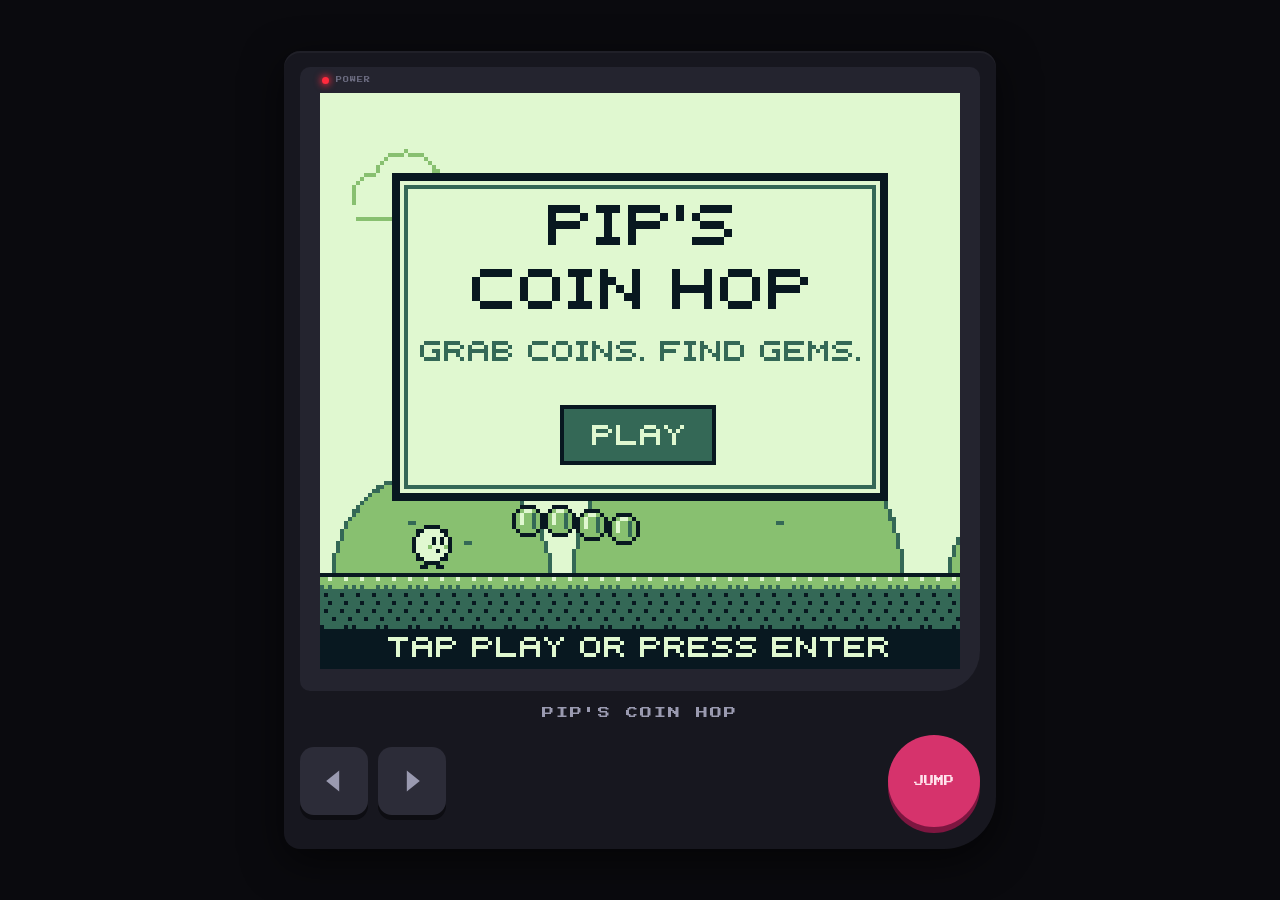
==== commit ecc34b7c: "Pip's Coin Hop: 5 levels, level select, saved progress Levels are now data (one build() per level, s" ====
--- a/pips-coin-hop.html
+++ b/pips-coin-hop.html
@@ -48,12 +48,13 @@
     display: block; width: 320px; height: 288px; background: #e0f8d0;
     image-rendering: pixelated; image-rendering: crisp-edges;
   }
-  #playBtn {
-    position: absolute; inset: 0; width: 100%; height: 100%;
-    background: transparent; border: 0; padding: 0; margin: 0;
+  /* invisible touch targets laid over the canvas-drawn buttons */
+  .ov {
+    position: absolute; background: transparent; border: 0; padding: 0; margin: 0;
     opacity: 0; cursor: pointer; display: none;
   }
-  #playBtn.show { display: block; }
+  .ov.show { display: block; }
+  #playBtn { inset: 0; width: 100%; height: 100%; }
   #label {
     grid-area: label; text-align: center; color: #9a9ab0;
     font-size: 12px; letter-spacing: 2px; line-height: 1.4;
@@ -97,7 +98,14 @@
     <div id="ledrow"><span id="led"></span><span>POWER</span></div>
     <div id="screen">
       <canvas id="c" width="160" height="144"></canvas>
-      <button id="playBtn" type="button" aria-label="Play"></button>
+      <button id="playBtn" class="ov" type="button" aria-label="Play"></button>
+      <button id="lvl1" class="ov" type="button" aria-label="Level 1"></button>
+      <button id="lvl2" class="ov" type="button" aria-label="Level 2"></button>
+      <button id="lvl3" class="ov" type="button" aria-label="Level 3"></button>
+      <button id="lvl4" class="ov" type="button" aria-label="Level 4"></button>
+      <button id="lvl5" class="ov" type="button" aria-label="Level 5"></button>
+      <button id="nextBtn" class="ov" type="button" aria-label="Next level"></button>
+      <button id="menuBtn" class="ov" type="button" aria-label="Menu"></button>
     </div>
   </div>
   <div id="label">PIP'S COIN HOP</div>
@@ -117,15 +125,15 @@
 // Constants
 // ---------------------------------------------------------------------------
 const PAL = ['#e0f8d0', '#88c070', '#346856', '#081820']; // lightest .. darkest
-const TILE = 8, MW = 200, MH = 18, VW = 160, VH = 144, HUD_H = 11;
+const TILE = 8, MH = 18, VW = 160, VH = 144, HUD_H = 11;
 const GROUND_Y = 120;           // ground surface (top of row 15)
-const FLAG_C = 190;             // flag pole column
 const C = {
   ACCEL: 0.12, MAXV: 1.3, FRIC_G: 0.75, FRIC_A: 0.92,
   GRAV: 0.22, TERM: 4, JUMP_V: -4.4, JUMP_CUT: -1.6,
   COYOTE: 6, JBUF: 7,
   W: 8, SMALL_H: 11, BIG_H: 15,
-  SNAIL_V: 0.3, SPROUT_V: 0.6, STOMP_TOL: 7,
+  SNAIL_V: 0.3, BUG_V: 0.45, BUG_HOP: -2.2, BUG_REST: 50,
+  SPROUT_V: 0.6, STOMP_TOL: 7, PLAT_V: 0.5,
   KNOCK: 14, BLINK: 60, GROW_FRAMES: 40,
 };
 
@@ -135,10 +143,11 @@
 
 // ---------------------------------------------------------------------------
 // Sprites: pixel strings ('0'-'3' = palette index, '.' = clear), compiled to
-// offscreen canvases along with a horizontally flipped copy.
+// offscreen canvases along with a horizontally flipped copy. `remap` swaps
+// shade roles so one piece of art can be reused by a darker or lighter theme.
 // ---------------------------------------------------------------------------
 function mkCanvas(w, h) { const c = document.createElement('canvas'); c.width = w; c.height = h; return c; }
-function compile(rows) {
+function compile(rows, remap) {
   const h = rows.length, w = rows[0].length;
   const c = mkCanvas(w, h), f = mkCanvas(w, h);
   const g = c.getContext('2d'), gf = f.getContext('2d');
@@ -146,8 +155,9 @@
     for (let x = 0; x < w; x++) {
       const ch = rows[y][x];
       if (ch >= '0' && ch <= '3') {
-        g.fillStyle = PAL[+ch]; g.fillRect(x, y, 1, 1);
-        gf.fillStyle = PAL[+ch]; gf.fillRect(w - 1 - x, y, 1, 1);
+        const col = PAL[remap ? remap[+ch] : +ch];
+        g.fillStyle = col; g.fillRect(x, y, 1, 1);
+        gf.fillStyle = col; gf.fillRect(w - 1 - x, y, 1, 1);
       }
     }
   }
@@ -213,132 +223,52 @@
   '33333333',
 ];
 
+// Tile art (ids: 1 top, 2 fill, 3 brick, 5 used box, 6 stone; 4/7 are boxes)
+const ART = {
+  grass: ['33333333', '11011101', '11111111', '21211121', '22222222', '23222322', '22222222', '22322232'],
+  dirt: ['22222222', '23222322', '22222222', '22232223', '22222222', '32222232', '22222222', '22322222'],
+  brick: ['33333333', '11131111', '22232222', '33333333', '11111131', '22222232', '33333333', '11131111'],
+  used: ['33333333', '32222223', '32322323', '32222223', '32222223', '32322323', '32222223', '33333333'],
+  stone: ['33333333', '30000013', '30111123', '30111123', '30111123', '30111123', '31222223', '33333333'],
+  flowers: ['33333333', '11101111', '10111011', '11111111', '21112111', '22222222', '22232222', '22222223'],
+  cloud: ['.333333.', '30000003', '30000003', '30000003', '30000113', '30011113', '31111113', '.333333.'],
+  caveTop: ['11111111', '21212121', '22222222', '22322232', '22222222', '23222322', '22222222', '22232222'],
+  caveFill: ['22222222', '22322232', '22222222', '32222322', '22222222', '22232223', '22222222', '23222222'],
+  crystal: ['11111111', '10012221', '10122321', '11223321', '12233211', '12332101', '12321001', '11111111'],
+  sand: ['33333333', '11100111', '10111110', '11111111', '11101111', '11111111', '11111011', '21111111'],
+  sandFill: ['11111111', '11121111', '11111112', '12111111', '11111211', '11211111', '11111111', '21112111'],
+  nightTop: ['00000000', '01000010', '10101010', '11111111', '11211121', '11111111', '12111211', '11111111'],
+  nightFill: ['11111111', '11211121', '11111111', '21112111', '11111111', '11121112', '11111111', '12111111'],
+};
+const ID = null; // identity remap
+const TILESETS = {
+  meadow: { 1: [ART.grass, ID], 2: [ART.dirt, ID], 3: [ART.brick, ID], 5: [ART.used, ID], 6: [ART.stone, ID] },
+  clouds: { 1: [ART.flowers, ID], 2: [ART.dirt, ID], 3: [ART.brick, ID], 5: [ART.used, ID], 6: [ART.cloud, ID] },
+  cave: { 1: [ART.caveTop, ID], 2: [ART.caveFill, ID], 3: [ART.brick, [0, 2, 3, 1]], 5: [ART.used, [0, 1, 2, 1]], 6: [ART.crystal, ID] },
+  shore: { 1: [ART.sand, ID], 2: [ART.sandFill, ID], 3: [ART.brick, ID], 5: [ART.used, ID], 6: [ART.stone, ID] },
+  night: { 1: [ART.nightTop, ID], 2: [ART.nightFill, ID], 3: [ART.brick, [0, 1, 2, 2]], 5: [ART.used, [0, 1, 2, 1]], 6: [ART.stone, [0, 1, 2, 1]] },
+};
+for (const k in TILESETS) for (const id in TILESETS[k]) { const [rows, rm] = TILESETS[k][id]; TILESETS[k][id] = compile(rows, rm); }
+
 const SPR = {
   small: pipSet(PIP_SMALL_TOP),
   big: pipSet(PIP_BIG_TOP),
-  tiles: {
-    1: compile([
-      '33333333',
-      '11011101',
-      '11111111',
-      '21211121',
-      '22222222',
-      '23222322',
-      '22222222',
-      '22322232',
-    ]),
-    2: compile([
-      '22222222',
-      '23222322',
-      '22222222',
-      '22232223',
-      '22222222',
-      '32222232',
-      '22222222',
-      '22322222',
-    ]),
-    3: compile([
-      '33333333',
-      '11131111',
-      '22232222',
-      '33333333',
-      '11111131',
-      '22222232',
-      '33333333',
-      '11131111',
-    ]),
-    5: compile([
-      '33333333',
-      '32222223',
-      '32322323',
-      '32222223',
-      '32222223',
-      '32322323',
-      '32222223',
-      '33333333',
-    ]),
-    6: compile([
-      '33333333',
-      '30000013',
-      '30111123',
-      '30111123',
-      '30111123',
-      '30111123',
-      '31222223',
-      '33333333',
-    ]),
-  },
   cboxA: compile(cboxRows('1')),
   cboxB: compile(cboxRows('0')),
   sboxA: compile(sboxRows('0')),
   sboxB: compile(sboxRows('1')),
-  coin: compile([
-    '..3333..',
-    '.310013.',
-    '31011213',
-    '31011213',
-    '31011213',
-    '31111213',
-    '.311113.',
-    '..3333..',
-  ]),
-  coinTurn: compile([
-    '...33...',
-    '..3103..',
-    '..3123..',
-    '..3123..',
-    '..3123..',
-    '..3123..',
-    '..3113..',
-    '...33...',
-  ]),
-  gem: compile([
-    '...33...',
-    '..3003..',
-    '.300013.',
-    '30001113',
-    '31111223',
-    '.312223.',
-    '..3223..',
-    '...33...',
-  ]),
-  snailA: compile([
-    '..3333....',
-    '.322223..3',
-    '32233223.3',
-    '3232232333',
-    '3233222313',
-    '3222223113',
-    '3111111113',
-    '.33333333.',
-  ]),
-  snailB: compile([
-    '..3333....',
-    '.322223.3.',
-    '32233223.3',
-    '3232232333',
-    '3233222313',
-    '3222223113',
-    '3111111113',
-    '3.333333.3',
-  ]),
-  snailFlat: compile([
-    '..3333....',
-    '3222222333',
-    '3111111113',
-    '.33333333.',
-  ]),
-  sprout: compile([
-    '.33..33.',
-    '31133113',
-    '31133113',
-    '.333333.',
-    '...32...',
-    '...32...',
-    '..3223..',
-    '.333333.',
-  ]),
+  coin: compile(['..3333..', '.310013.', '31011213', '31011213', '31011213', '31111213', '.311113.', '..3333..']),
+  coinTurn: compile(['...33...', '..3103..', '..3123..', '..3123..', '..3123..', '..3123..', '..3113..', '...33...']),
+  gem: compile(['...33...', '..3003..', '.300013.', '30001113', '31111223', '.312223.', '..3223..', '...33...']),
+  snailA: compile(['..3333....', '.322223..3', '32233223.3', '3232232333', '3233222313', '3222223113', '3111111113', '.33333333.']),
+  snailB: compile(['..3333....', '.322223.3.', '32233223.3', '3232232333', '3233222313', '3222223113', '3111111113', '3.333333.3']),
+  snailFlat: compile(['..3333....', '3222222333', '3111111113', '.33333333.']),
+  bugA: compile(['.......3.3', '..333333..', '.32112233.', '3211122303', '3222222333', '.32222223.', '..333333..', '.3..3..3..']),
+  bugB: compile(['......3.3.', '..333333..', '.32112233.', '3211122303', '3222222333', '.32222223.', '..333333..', '..3..3..3.']),
+  bugFlat: compile(['..333333..', '3222222333', '.33333333.']),
+  sprout: compile(['.33..33.', '31133113', '31133113', '.333333.', '...32...', '...32...', '..3223..', '.333333.']),
   debris: compile(['3333', '3113', '3123', '3333']),
+  lock: compile(['..333..', '.3...3.', '.3...3.', '3333333', '3322233', '3332333', '3332333', '3333333']),
   hudCoin: compile(['.00.', '0110', '0110', '0110', '0110', '0110', '.00.']),
   hudSprout: compile(['00.00', '01010', '.000.', '..0..', '..0..', '.000.']),
   hudGemFull: compile(['..0..', '.010.', '01110', '01110', '.010.', '..0..']),
@@ -406,24 +336,31 @@
 // Map + collision
 // ---------------------------------------------------------------------------
 // 0 empty, 1 grass top, 2 dirt, 3 brick, 4 coin box, 5 used box, 6 stone, 7 sprout box
-const map = new Uint8Array(MW * MH);
+let MW = 200;
+let map = new Uint8Array(MW * MH);
 function tileAt(c, r) { if (c < 0 || c >= MW) return 6; if (r < 0 || r >= MH) return 0; return map[r * MW + c]; }
 function setTile(c, r, v) { if (c >= 0 && c < MW && r >= 0 && r < MH) map[r * MW + c] = v; }
 function solid(c, r) { if (c < 0 || c >= MW) return true; if (r < 0 || r >= MH) return false; return map[r * MW + c] !== 0; }
+
+// Horizontal move with tile resolution. Returns true if a wall stopped it.
+function moveX(b, dx) {
+  b.x += dx;
+  const top = Math.floor(b.y / TILE), bot = Math.floor((b.y + b.h - 0.001) / TILE);
+  if (dx > 0) {
+    const c = Math.floor((b.x + b.w - 0.001) / TILE);
+    for (let r = top; r <= bot; r++) if (solid(c, r)) { b.x = c * TILE - b.w; return true; }
+  } else if (dx < 0) {
+    const c = Math.floor(b.x / TILE);
+    for (let r = top; r <= bot; r++) if (solid(c, r)) { b.x = (c + 1) * TILE; return true; }
+  }
+  return false;
+}
 
 // AABB vs tiles: move on X and resolve, then on Y and resolve. When the head
 // hits, pick the bumped tile (center, else left, else right) before snapping.
 function moveBody(b) {
   const res = { ground: false, head: null, wall: false };
-  b.x += b.vx;
-  let top = Math.floor(b.y / TILE), bot = Math.floor((b.y + b.h - 0.001) / TILE);
-  if (b.vx > 0) {
-    const c = Math.floor((b.x + b.w - 0.001) / TILE);
-    for (let r = top; r <= bot; r++) if (solid(c, r)) { b.x = c * TILE - b.w; b.vx = 0; res.wall = true; break; }
-  } else if (b.vx < 0) {
-    const c = Math.floor(b.x / TILE);
-    for (let r = top; r <= bot; r++) if (solid(c, r)) { b.x = (c + 1) * TILE; b.vx = 0; res.wall = true; break; }
-  }
+  if (moveX(b, b.vx)) { b.vx = 0; res.wall = true; }
   b.y += b.vy;
   const l = Math.floor(b.x / TILE), rc = Math.floor((b.x + b.w - 0.001) / TILE);
   if (b.vy > 0) {
@@ -443,9 +380,18 @@
   return res;
 }
 
+// Moving platforms ping-pong across their span at PLAT_V px/frame. Position is
+// a pure function of time so the bot can replay any phase exactly.
+function pingpong(v, R) { if (R <= 0) return 0; const m = ((v % (2 * R)) + 2 * R) % (2 * R); return m <= R ? m : 2 * R - m; }
+function platX(d, t) { return d.c0 * TILE + pingpong(d.phase + t * d.speed, d.span * TILE - d.w); }
+function platPeriod(d) { return Math.round(2 * (d.span * TILE - d.w) / d.speed); }
+
 // One fixed-timestep tick of Pip's movement. Pure: only touches the body and
-// the map (read-only), so the reachability bot can drive it directly.
-function physics(b, inp) {
+// reads the map, so the reachability bot drives it directly. `plats` is the
+// list of moving platforms at this tick ({x,y,w,dx}); platforms are solid from
+// the top only, and a body standing on one is carried by its dx.
+function physics(b, inp, plats) {
+  if (plats && b.ride != null && plats[b.ride]) moveX(b, plats[b.ride].dx);
   if (inp.jumpPressed) b.jbuf = C.JBUF; else if (b.jbuf > 0) b.jbuf--;
   if (b.onGround) b.coyote = C.COYOTE; else if (b.coyote > 0) b.coyote--;
   if (inp.dir) {
@@ -460,7 +406,18 @@
   if (b.jbuf > 0 && b.coyote > 0) { b.vy = C.JUMP_V; b.jbuf = 0; b.coyote = 0; jumped = true; }
   if (!inp.jump && b.vy < C.JUMP_CUT) b.vy = C.JUMP_CUT;
   b.vy += C.GRAV; if (b.vy > C.TERM) b.vy = C.TERM;
+  const oldFeet = b.y + b.h, falling = b.vy >= 0;
   const r = moveBody(b);
+  b.ride = null;
+  if (plats && plats.length && !r.ground && falling) {
+    const nf = b.y + b.h;
+    for (let i = 0; i < plats.length; i++) {
+      const p = plats[i];
+      if (b.x < p.x + p.w && b.x + b.w > p.x && oldFeet <= p.y + 0.01 && nf >= p.y) {
+        b.y = p.y - b.h; b.vy = 0; r.ground = true; b.ride = i; break;
+      }
+    }
+  }
   b.onGround = r.ground;
   return { r, jumped };
 }
@@ -468,76 +425,245 @@
 function overlap(a, b) { return a.x < b.x + b.w && a.x + a.w > b.x && a.y < b.y + b.h && a.y + a.h > b.y; }
 function coinRect(k) { return { x: k.x + 1, y: k.y + 1, w: 6, h: 6 }; }
 function gemRect(g) { return { x: g.x + 1, y: g.y + 1, w: 6, h: 6 }; }
-const FLAG_RECT = { x: FLAG_C * TILE + 3, y: 24, w: 2, h: GROUND_Y - 24 };
-
-// ---------------------------------------------------------------------------
-// Level
-// ---------------------------------------------------------------------------
-let coins = [], gems = [], snails = [], sprouts = [], debris = [], pops = [], bumps = [];
-let coinTotal = 0, boxTotal = 0;
+
+// ---------------------------------------------------------------------------
+// Levels (data). Each build() uses the same small set of helpers.
+// ---------------------------------------------------------------------------
+const LEVELS = [
+  {
+    name: 'MEADOW', len: 200, flag: 190, theme: 'meadow',
+    build(L) {
+      L.gaps([[22, 2], [38, 3], [68, 2], [99, 3], [126, 2], [160, 3]]);
+      // -- start
+      L.line(6, 9, 13);
+      L.blocks(11, 11, 'CBSBC');
+      L.arc(22, 2);
+      L.hill(28, 33, 13); L.line(29, 32, 12);
+      L.arc(38, 3);
+      // -- gem 1: stone step, then a high stone perch
+      L.stone(46, 48, 11); L.line(46, 48, 10);
+      L.stone(51, 52, 8); L.gem(51 * TILE + 4, 7 * TILE);
+      L.blocks(60, 11, 'BCBB'); L.line(64, 65, 13);
+      L.arc(68, 2);
+      // -- stone staircase up to a plateau
+      L.pillar(74, 14); L.pillar(75, 13); L.pillar(76, 12); L.pillar(77, 11); L.pillar(78, 11); L.pillar(79, 11);
+      L.line(77, 79, 10);
+      L.blocks(89, 11, 'CBSBC');
+      L.arc(99, 3);
+      // -- gem 2: three stone steps going up
+      L.stone(108, 109, 12); L.line(108, 109, 11);
+      L.stone(112, 113, 9); L.line(112, 113, 8);
+      L.stone(116, 117, 6); L.gem(116 * TILE + 4, 5 * TILE);
+      L.arc(126, 2);
+      L.hill(133, 140, 12); L.line(134, 139, 11);
+      L.blocks(145, 11, 'BSBC');
+      // -- gem 3: stone step and a tall perch
+      L.stone(151, 152, 11);
+      L.stone(154, 155, 7); L.gem(154 * TILE + 4, 6 * TILE);
+      L.arc(160, 3);
+      L.line(166, 169, 13);
+      // -- final staircase, then the flag
+      L.stairs(178);
+      for (const c of [31, 56, 85, 120, 137, 170]) L.enemy(c, 'snail');
+    },
+  },
+  {
+    // New idea: the hopping bug (first on a long flat stretch, later by gaps).
+    name: 'CLOUD HILLS', len: 220, flag: 212, theme: 'clouds',
+    build(L) {
+      L.gaps([[40, 2], [62, 3], [90, 2], [118, 3], [146, 2], [172, 3], [196, 2]]);
+      L.line(5, 9, 13); L.blocks(11, 11, 'CBSC');
+      L.stone(18, 20, 11); L.line(18, 20, 10); L.stone(23, 25, 8); L.line(23, 25, 7);
+      L.line(28, 33, 13); L.enemy(30, 'bug');              // bug intro: flat ground, no gap near
+      L.arc(40, 2);
+      L.hill(47, 52, 13); L.line(48, 51, 12); L.blocks(55, 11, 'BCB'); L.enemy(54, 'snail');
+      L.arc(62, 3);
+      L.stone(70, 71, 12); L.line(70, 71, 11); L.stone(74, 75, 9); L.line(74, 75, 8);
+      L.stone(78, 79, 6); L.gem(78 * TILE + 4, 5 * TILE);
+      L.enemy(82, 'bug');                                  // bug by a gap
+      L.arc(90, 2);
+      L.blocks(97, 11, 'CSCBC'); L.line(103, 107, 13);
+      L.hill(108, 113, 12); L.line(109, 112, 11); L.enemy(110, 'bug');
+      L.arc(118, 3);
+      L.stone(126, 128, 11); L.line(126, 128, 10); L.stone(131, 133, 8); L.line(131, 133, 7);
+      L.stone(136, 137, 5); L.gem(136 * TILE + 4, 4 * TILE);
+      L.enemy(140, 'snail');
+      L.arc(146, 2);
+      L.blocks(153, 11, 'BSC'); L.line(158, 163, 13); L.enemy(160, 'bug');
+      L.stone(162, 163, 11); L.stone(165, 166, 7); L.gem(165 * TILE + 4, 6 * TILE);
+      L.arc(172, 3);
+      L.line(180, 184, 13); L.enemy(186, 'snail');
+      L.stone(188, 190, 11); L.line(188, 190, 10);
+      L.arc(196, 2);
+      L.stairs(201);
+    },
+  },
+  {
+    // New idea: brick ceilings with coin rows above them (stone caps let small
+    // Pip hop across; big Pip can smash through from below).
+    name: 'CRYSTAL CAVE', len: 220, flag: 211, theme: 'cave',
+    build(L) {
+      L.gaps([[36, 2], [64, 3], [96, 2], [124, 3], [150, 2], [178, 3]]);
+      L.line(5, 8, 13); L.blocks(10, 11, 'CSC');
+      L.ceiling(15, 11);                                   // intro: over solid ground
+      L.ceiling(25, 12); L.enemy(28, 'snail');             // a low one (16px clearance)
+      L.arc(36, 2);
+      L.blocks(42, 11, 'BCB'); L.hill(47, 53, 13); L.line(48, 52, 12); L.enemy(50, 'bug'); L.line(56, 60, 13);
+      L.arc(64, 3);
+      L.stone(72, 73, 11); L.line(72, 73, 10); L.stone(76, 77, 8); L.gem(76 * TILE + 4, 7 * TILE);
+      L.enemy(80, 'snail'); L.ceiling(82, 11);
+      L.arc(96, 2);
+      L.blocks(102, 11, 'CSCC'); L.line(108, 113, 13); L.enemy(110, 'bug');
+      L.ceiling(114, 12);                                  // near a gap
+      L.arc(124, 3);
+      L.stone(131, 132, 12); L.line(131, 132, 11); L.stone(135, 136, 9); L.line(135, 136, 8);
+      L.stone(139, 140, 6); L.gem(139 * TILE + 4, 5 * TILE);
+      L.enemy(144, 'snail');
+      L.arc(150, 2);
+      L.blocks(156, 11, 'BCSB'); L.stone(163, 164, 11); L.stone(166, 167, 7); L.gem(166 * TILE + 4, 6 * TILE);
+      L.line(169, 173, 13); L.enemy(171, 'bug');
+      L.arc(178, 3);
+      L.ceiling(186, 11); L.enemy(196, 'snail');
+      L.stairs(199);
+      for (const [c, n] of [[4, 10], [9, 16], [22, 12], [33, 18], [44, 9], [58, 14], [69, 11], [79, 17], [92, 10],
+        [106, 15], [121, 12], [128, 18], [146, 9], [154, 14], [176, 12], [183, 16], [195, 10], [206, 14]]) L.stal(c, n);
+    },
+  },
+  {
+    // New idea: slow moving platforms (first over solid ground, then over gaps).
+    name: 'SANDY SHORE', len: 230, flag: 222, theme: 'shore',
+    build(L) {
+      L.gaps([[34, 2], [58, 5], [84, 3], [108, 6], [134, 2], [162, 5], [190, 3]]);
+      L.line(5, 9, 13); L.blocks(11, 11, 'CSCB');
+      L.plat(18, 10, 3, 12); L.line(19, 26, 10);            // intro: rides over solid ground
+      L.stone(29, 31, 9); L.line(29, 31, 8);               // a ledge you reach from it
+      L.arc(34, 2);
+      L.hill(40, 45, 13); L.line(41, 44, 12); L.blocks(48, 11, 'BCB'); L.enemy(50, 'snail');
+      L.plat(58, 5, 2, 15); L.line(58, 62, 13);            // first gap crossing
+      L.stone(67, 68, 11); L.stone(71, 72, 8); L.gem(71 * TILE + 4, 7 * TILE);
+      L.line(75, 80, 13); L.enemy(77, 'bug');
+      L.arc(84, 3);
+      L.blocks(92, 11, 'CSCC'); L.enemy(98, 'snail'); L.line(100, 103, 13);
+      L.plat(108, 6, 3, 15); L.line(108, 113, 13);
+      L.stone(118, 119, 12); L.line(118, 119, 11); L.stone(122, 123, 9); L.line(122, 123, 8);
+      L.stone(126, 127, 6); L.gem(126 * TILE + 4, 5 * TILE);
+      L.enemy(130, 'bug');
+      L.arc(134, 2);
+      L.hill(141, 148, 12); L.line(142, 147, 11); L.enemy(145, 'snail'); L.blocks(152, 11, 'BSC');
+      L.plat(162, 5, 2, 15); L.line(162, 166, 13);
+      L.stone(172, 173, 11); L.stone(175, 176, 7); L.gem(175 * TILE + 4, 6 * TILE);
+      L.line(179, 186, 13); L.enemy(183, 'bug');
+      L.arc(190, 3);
+      L.line(197, 201, 13); L.blocks(203, 11, 'CBC'); L.enemy(206, 'snail');
+      L.stairs(210);
+      for (const c of [3, 15, 38, 52, 65, 88, 104, 116, 139, 157, 170, 195, 208, 226]) L.palm(c);
+    },
+  },
+  {
+    // Finale: everything from before, plus a longer flag run.
+    name: 'STARRY NIGHT', len: 240, flag: 230, theme: 'night',
+    build(L) {
+      L.gaps([[30, 2], [70, 3], [92, 5], [116, 2], [146, 3], [160, 6], [178, 2]]);
+      L.line(5, 9, 13); L.blocks(11, 11, 'CSCB'); L.enemy(22, 'snail');
+      L.arc(30, 2);
+      L.hill(36, 41, 13); L.line(37, 40, 12); L.enemy(39, 'bug');
+      L.stone(45, 47, 11); L.line(45, 47, 10); L.stone(50, 51, 8); L.gem(50 * TILE + 4, 7 * TILE);
+      L.ceiling(56, 12); L.enemy(65, 'snail');
+      L.arc(70, 3);
+      L.blocks(77, 11, 'BCSC'); L.line(83, 87, 13); L.enemy(85, 'bug');
+      L.plat(92, 5, 2, 15); L.line(92, 96, 13);
+      L.stone(101, 102, 12); L.line(101, 102, 11); L.stone(105, 106, 9); L.line(105, 106, 8);
+      L.stone(109, 110, 6); L.gem(109 * TILE + 4, 5 * TILE);
+      L.arc(116, 2);
+      L.plat(122, 10, 3, 12); L.line(123, 130, 10); L.stone(133, 135, 9); L.line(133, 135, 8); L.enemy(138, 'snail');
+      L.arc(146, 3);
+      L.blocks(152, 11, 'CBC');
+      L.plat(160, 6, 3, 15); L.line(160, 165, 13);
+      L.stone(170, 171, 11); L.stone(173, 174, 7); L.gem(173 * TILE + 4, 6 * TILE);
+      L.arc(178, 2);
+      L.ceiling(184, 11); L.enemy(193, 'bug'); L.blocks(196, 11, 'BSB'); L.enemy(200, 'snail'); L.line(198, 203, 13);
+      L.stairs(206); L.line(214, 224, 13);
+    },
+  },
+];
+
+let level = 1, theme = TILESETS.meadow, themeName = 'meadow', FLAG_C = 190;
+let FLAG_RECT = { x: 0, y: 24, w: 2, h: GROUND_Y - 24 };
+let coins = [], gems = [], enemies = [], sprouts = [], debris = [], pops = [], bumps = [], decor = [];
+let platDefs = [], plats = [], ptime = 0;
+let coinTotal = 0, boxTotal = 0, sproutTotal = 0;
 const START = { x: 3 * TILE, feet: GROUND_Y };
 
-function buildLevel() {
-  map.fill(0);
-  coins = []; gems = []; snails = []; sprouts = []; debris = []; pops = []; bumps = [];
+function buildLevel(n) {
+  const def = LEVELS[n - 1];
+  level = n; MW = def.len; map = new Uint8Array(MW * MH);
+  themeName = def.theme; theme = TILESETS[def.theme];
+  FLAG_C = def.flag; FLAG_RECT = { x: FLAG_C * TILE + 3, y: 24, w: 2, h: GROUND_Y - 24 };
+  coins = []; gems = []; enemies = []; sprouts = []; debris = []; pops = []; bumps = []; decor = []; platDefs = [];
   for (let c = 0; c < MW; c++) { setTile(c, 15, 1); setTile(c, 16, 2); setTile(c, 17, 2); }
-  const GAPS = [[22, 2], [38, 3], [68, 2], [99, 3], [126, 2], [160, 3]];
-  for (const [g, w] of GAPS) for (let c = g; c < g + w; c++) for (let r = 15; r < MH; r++) setTile(c, r, 0);
-
-  const hill = (c0, c1, top) => { for (let c = c0; c <= c1; c++) { setTile(c, top, 1); for (let r = top + 1; r < MH; r++) setTile(c, r, 2); } };
-  const stone = (c0, c1, r) => { for (let c = c0; c <= c1; c++) setTile(c, r, 6); };
-  const pillar = (c, top) => { for (let r = top; r < 15; r++) setTile(c, r, 6); };
-  const blocks = (c0, r, pat) => { const m = { B: 3, C: 4, S: 7 }; [...pat].forEach((ch, i) => { if (m[ch]) setTile(c0 + i, r, m[ch]); }); };
+  const spawns = [];
   const coin = (px, py) => coins.push({ x: px, y: py, got: false, ph: (coins.length * 13) % 64 });
-  const line = (c0, c1, r) => { for (let c = c0; c <= c1; c++) coin(c * TILE, r * TILE); };
-  const arc = (g, w) => { // a hop-shaped arc of coins over a gap
-    const n = w + 2;
-    for (let i = 0; i < n; i++) coin((g - 1 + i) * TILE, 13 * TILE - Math.round(Math.sin(Math.PI * i / (n - 1)) * 16));
+  const L = {
+    gaps: (list) => { for (const [g, w] of list) for (let c = g; c < g + w; c++) for (let r = 15; r < MH; r++) setTile(c, r, 0); },
+    hill: (c0, c1, top) => { for (let c = c0; c <= c1; c++) { setTile(c, top, 1); for (let r = top + 1; r < MH; r++) setTile(c, r, 2); } },
+    stone: (c0, c1, r) => { for (let c = c0; c <= c1; c++) setTile(c, r, 6); },
+    pillar: (c, top) => { for (let r = top; r < 15; r++) setTile(c, r, 6); },
+    blocks: (c0, r, pat) => { const m = { B: 3, C: 4, S: 7 }; [...pat].forEach((ch, i) => { if (m[ch]) setTile(c0 + i, r, m[ch]); }); },
+    coin,
+    line: (c0, c1, r) => { for (let c = c0; c <= c1; c++) coin(c * TILE, r * TILE); },
+    arc: (g, w) => { // a hop-shaped arc of coins over a gap
+      const n = w + 2;
+      for (let i = 0; i < n; i++) coin((g - 1 + i) * TILE, 13 * TILE - Math.round(Math.sin(Math.PI * i / (n - 1)) * 16));
+    },
+    gem: (px, py) => gems.push({ x: px, y: py, got: false }),
+    enemy: (c, type) => spawns.push([c, type]),
+    // stone caps either side of a 3-brick ceiling, with a coin row above it
+    ceiling: (c, r) => { L.stone(c, c + 1, r); L.blocks(c + 2, r, 'BBB'); L.stone(c + 5, c + 6, r); L.line(c, c + 6, r - 2); },
+    stairs: (c) => {
+      L.pillar(c, 14); L.pillar(c + 1, 13); L.pillar(c + 2, 12); L.pillar(c + 3, 11); L.pillar(c + 4, 11);
+      coin(c * TILE, 13 * TILE); coin((c + 1) * TILE, 12 * TILE); coin((c + 2) * TILE, 11 * TILE);
+      coin((c + 3) * TILE, 10 * TILE); coin((c + 4) * TILE, 10 * TILE);
+    },
+    plat: (c0, span, wTiles, topRow) => platDefs.push({ c0, span, w: wTiles * TILE, y: topRow * TILE, speed: C.PLAT_V, phase: 0 }),
+    palm: (c) => decor.push({ type: 'palm', c }),
+    stal: (c, len) => decor.push({ type: 'stal', c, len }),
   };
-  const gem = (px, py) => gems.push({ x: px, y: py, got: false });
-
-  // -- start
-  line(6, 9, 13);
-  blocks(11, 11, 'CBSBC');
-  arc(22, 2);
-  hill(28, 33, 13); line(29, 32, 12);
-  arc(38, 3);
-  // -- gem 1: stone step, then a high stone perch
-  stone(46, 48, 11); line(46, 48, 10);
-  stone(51, 52, 8); gem(51 * TILE + 4, 7 * TILE);
-  blocks(60, 11, 'BCBB'); line(64, 65, 13);
-  arc(68, 2);
-  // -- stone staircase up to a plateau
-  pillar(74, 14); pillar(75, 13); pillar(76, 12); pillar(77, 11); pillar(78, 11); pillar(79, 11);
-  line(77, 79, 10);
-  blocks(89, 11, 'CBSBC');
-  arc(99, 3);
-  // -- gem 2: three stone steps going up
-  stone(108, 109, 12); line(108, 109, 11);
-  stone(112, 113, 9); line(112, 113, 8);
-  stone(116, 117, 6); gem(116 * TILE + 4, 5 * TILE);
-  arc(126, 2);
-  hill(133, 140, 12); line(134, 139, 11);
-  blocks(145, 11, 'BSBC');
-  // -- gem 3: stone step and a tall perch
-  stone(151, 152, 11);
-  stone(154, 155, 7); gem(154 * TILE + 4, 6 * TILE);
-  arc(160, 3);
-  line(166, 169, 13);
-  // -- final staircase, then the flag
-  pillar(178, 14); pillar(179, 13); pillar(180, 12); pillar(181, 11); pillar(182, 11);
-  coin(178 * TILE, 13 * TILE); coin(179 * TILE, 12 * TILE); coin(180 * TILE, 11 * TILE);
-  coin(181 * TILE, 10 * TILE); coin(182 * TILE, 10 * TILE);
-
-  for (const c of [31, 56, 85, 120, 137, 170]) {
+  def.build(L);
+  for (const [c, type] of spawns) {
     let r = 0; while (r < MH && !solid(c, r)) r++;
-    snails.push({ x: c * TILE, y: r * TILE - 7, w: 8, h: 7, vx: 0, vy: 0, dir: -1, alive: true, squash: 0, anim: 0, onGround: true });
-  }
-
+    enemies.push({ type, x: c * TILE, y: r * TILE - 7, w: 8, h: 7, vx: 0, vy: 0, dir: -1, alive: true, squash: 0,
+      anim: 0, onGround: true, rest: 20 + (c % 30) });
+  }
+  ptime = 0;
+  plats = platDefs.map((d) => ({ x: platX(d, 0), y: d.y, w: d.w, dx: 0, def: d }));
   let cb = 0, sb = 0;
   for (let i = 0; i < map.length; i++) { if (map[i] === 4) cb++; if (map[i] === 7) sb++; }
   coinTotal = coins.length + cb;
-  boxTotal = cb + sb;
+  boxTotal = cb + sb; sproutTotal = sb;
+}
+
+// ---------------------------------------------------------------------------
+// Progress (localStorage, optional)
+// ---------------------------------------------------------------------------
+const SAVE_KEY = 'pipsCoinHop.v1';
+let progress = { unlocked: 1, best: {} };
+function loadProgress() {
+  try {
+    const s = window.localStorage.getItem(SAVE_KEY);
+    if (!s) return;
+    const o = JSON.parse(s);
+    if (o && typeof o.unlocked === 'number') {
+      progress = { unlocked: Math.max(1, Math.min(LEVELS.length, o.unlocked | 0)), best: (o.best && typeof o.best === 'object') ? o.best : {} };
+    }
+  } catch (e) { /* storage unavailable: play without saving */ }
+}
+function saveProgress() { try { window.localStorage.setItem(SAVE_KEY, JSON.stringify(progress)); } catch (e) { /* ignore */ } }
+function bestFor(n) { const b = progress.best[n]; return { coins: (b && b.coins) | 0, gems: (b && b.gems) | 0 }; }
+function recordWin() {
+  const b = bestFor(level);
+  progress.best[level] = { coins: Math.max(b.coins, coinsGot), gems: Math.max(b.gems, gemsGot) };
+  progress.unlocked = Math.max(progress.unlocked, Math.min(LEVELS.length, level + 1));
+  saveProgress();
 }
 
 // ---------------------------------------------------------------------------
@@ -576,8 +702,9 @@
   grow() { seq([262, 330, 392, 523, 330, 392, 523, 659], 0.065, 'square', 0.18); },
   shrink() { seq([659, 523, 392, 262], 0.07, 'square', 0.18); },
   gem() { seq([784, 988, 1175, 1568], 0.07, 'square', 0.2, 0.12); },
-  win() { seq([523, 659, 784, 1047, 0.01, 784, 1047], 0.14, 'square', 0.2); seq([262, 330, 392, 523, 0.01, 392, 523], 0.14, 'triangle', 0.3); },
+  win() { seq([523, 659, 784, 1047, 0, 784, 1047], 0.14, 'square', 0.2); seq([262, 330, 392, 523, 0, 392, 523], 0.14, 'triangle', 0.3); },
   whoosh() { tone(900, 0.35, 'triangle', 0.35, 110); },
+  select() { tone(660, 0.05, 'square', 0.15); },
 };
 
 // ---------------------------------------------------------------------------
@@ -585,7 +712,7 @@
 // ---------------------------------------------------------------------------
 const held = { left: new Set(), right: new Set(), jump: new Set() };
 const keys = { left: false, right: false, jump: false };
-let prevJump = false;
+let prevJump = false, prevDir = 0;
 
 function bindPad(id, k) {
   const el = document.getElementById(id);
@@ -594,7 +721,7 @@
     held[k].add(e.pointerId);
     try { el.releasePointerCapture(e.pointerId); } catch (_) { /* not captured */ }
     el.classList.add('on');
-    if (k === 'jump' && state === 'title') startGame();
+    if (k === 'jump' && state === 'title') goSelect();
   };
   const up = (e) => { held[k].delete(e.pointerId); if (!held[k].size) el.classList.remove('on'); };
   el.addEventListener('pointerdown', down);
@@ -613,17 +740,18 @@
 window.addEventListener('keydown', (e) => {
   ensureAudio();
   const k = KEYMAP[e.key];
-  if (k || e.key === 'ArrowDown' || e.key === 'Enter') e.preventDefault();
-  if ((e.key === 'Enter' || e.key === ' ') && !e.repeat) {
-    if (state === 'title' || (state === 'win' && canRestart())) { startGame(); if (k) keys[k] = true; return; }
+  if (k || e.key === 'ArrowDown' || e.key === 'Enter' || e.key === 'Escape') e.preventDefault();
+  if (!e.repeat) {
+    const start = e.key === 'Enter' || e.key === ' ';
+    if (start && state === 'title') { goSelect(); if (k) keys[k] = true; return; }
+    if (start && state === 'select') { startLevel(selIdx + 1); if (k) keys[k] = true; return; }
+    if (start && winReady()) { primaryAction(); if (k) keys[k] = true; return; }
+    if (e.key === 'Escape' && (state === 'play' || state === 'grow' || winReady())) { goSelect(); return; }
   }
   if (k) keys[k] = true;
 });
 window.addEventListener('keyup', (e) => { const k = KEYMAP[e.key]; if (k) keys[k] = false; });
 window.addEventListener('blur', () => { keys.left = keys.right = keys.jump = false; for (const k in held) held[k].clear(); });
-
-const playBtn = document.getElementById('playBtn');
-playBtn.addEventListener('click', () => { ensureAudio(); if (state === 'title' || (state === 'win' && canRestart())) startGame(); });
 
 // no page scroll / zoom
 document.addEventListener('touchmove', (e) => e.preventDefault(), { passive: false });
@@ -639,33 +767,87 @@
 }
 
 // ---------------------------------------------------------------------------
-// Game state
+// Screens: title -> level select -> play -> win
 // ---------------------------------------------------------------------------
 let state = 'title';
-let frame = 0, cam = 0, growT = 0, winT = 0;
+let frame = 0, cam = 0, growT = 0, winT = 0, selIdx = 0;
 let coinsGot = 0, gemsGot = 0;
-const P = { x: 0, y: 0, w: C.W, h: C.SMALL_H, vx: 0, vy: 0, onGround: false, coyote: 0, jbuf: 0, face: 1,
+const P = { x: 0, y: 0, w: C.W, h: C.SMALL_H, vx: 0, vy: 0, onGround: false, coyote: 0, jbuf: 0, face: 1, ride: null,
   big: false, blink: 0, knock: 0, knockDir: 0, anim: 0 };
 const safe = { x: START.x, feet: START.feet };
 
+// select-screen tiles (canvas px) and their larger invisible touch targets
+const SEL = [[12, 22], [60, 22], [108, 22], [36, 70], [84, 70]];
+const SEL_SIZE = 40;
+const ovEls = {
+  play: document.getElementById('playBtn'),
+  lvl: [1, 2, 3, 4, 5].map((n) => document.getElementById('lvl' + n)),
+  next: document.getElementById('nextBtn'),
+  menu: document.getElementById('menuBtn'),
+};
+function placeOv(el, x, y, w, h) {
+  el.style.left = (x / VW * 100) + '%'; el.style.top = (y / VH * 100) + '%';
+  el.style.width = (w / VW * 100) + '%'; el.style.height = (h / VH * 100) + '%';
+}
+SEL.forEach(([x, y], i) => placeOv(ovEls.lvl[i], x - 4, y - 4, SEL_SIZE + 8, SEL_SIZE + 8));
+
+function winButtons() {
+  const primary = level < LEVELS.length ? 'NEXT LEVEL' : 'PLAY AGAIN';
+  const w1 = textW(primary) + 16, w2 = textW('MENU') + 16, gap = 8;
+  const x1 = Math.floor((VW - (w1 + gap + w2)) / 2), y = 98;
+  return { primary, b1: { x: x1, y, w: w1, h: 18 }, b2: { x: x1 + w1 + gap, y, w: w2, h: 18 } };
+}
+
+function updateOverlays() {
+  ovEls.play.classList.toggle('show', state === 'title');
+  ovEls.lvl.forEach((el, i) => el.classList.toggle('show', state === 'select'));
+  const w = winReady();
+  ovEls.next.classList.toggle('show', w);
+  ovEls.menu.classList.toggle('show', w);
+  if (w) {
+    const B = winButtons();
+    placeOv(ovEls.next, B.b1.x - 3, B.b1.y - 9, B.b1.w + 6, B.b1.h + 18);
+    placeOv(ovEls.menu, B.b2.x - 3, B.b2.y - 9, B.b2.w + 6, B.b2.h + 18);
+    ovEls.next.setAttribute('aria-label', level < LEVELS.length ? 'Next level' : 'Play again');
+  }
+}
+
+ovEls.play.addEventListener('click', () => { ensureAudio(); if (state === 'title') goSelect(); });
+ovEls.lvl.forEach((el, i) => el.addEventListener('click', () => {
+  ensureAudio();
+  if (state !== 'select') return;
+  if (i + 1 <= progress.unlocked) startLevel(i + 1);
+  else { selIdx = i; SFX.bonk(); }
+}));
+ovEls.next.addEventListener('click', () => { ensureAudio(); if (winReady()) primaryAction(); });
+ovEls.menu.addEventListener('click', () => { ensureAudio(); if (winReady()) goSelect(); });
+
+function winReady() { return state === 'win' && winT >= 150; }
+function primaryAction() { startLevel(level < LEVELS.length ? level + 1 : level); }
+
+function goSelect() {
+  // point the cursor at: the newest level (from the title), the next level
+  // (after a win), or the level just left (from play)
+  const want = state === 'title' ? progress.unlocked : state === 'win' ? level + 1 : level;
+  state = 'select';
+  selIdx = Math.max(0, Math.min(progress.unlocked, want) - 1);
+  prevJump = true; prevDir = 0;
+  updateOverlays();
+}
+
 function resetPip() {
-  Object.assign(P, { x: START.x, w: C.W, h: C.SMALL_H, vx: 0, vy: 0, onGround: true, coyote: 0, jbuf: 0, face: 1,
+  Object.assign(P, { x: START.x, w: C.W, h: C.SMALL_H, vx: 0, vy: 0, onGround: true, coyote: 0, jbuf: 0, face: 1, ride: null,
     big: false, blink: 0, knock: 0, knockDir: 0, anim: 0 });
   P.y = START.feet - P.h;
   safe.x = START.x; safe.feet = START.feet;
 }
-function canRestart() { return state === 'win' && winT >= 150; }
-
-function startGame() {
-  buildLevel(); resetPip();
+
+function startLevel(n) {
+  buildLevel(n); resetPip(); // always small at the start of a level
   coinsGot = 0; gemsGot = 0; frame = 0; cam = 0; growT = 0; winT = 0;
-  prevJump = true; // the key/tap that started the game must not also jump
+  prevJump = true; // the key/tap that started the level must not also jump
   state = 'play';
-  updatePlayBtn();
-}
-function updatePlayBtn() {
-  playBtn.classList.toggle('show', state === 'title' || canRestart());
-  playBtn.setAttribute('aria-label', state === 'win' ? 'Play again' : 'Play');
+  updateOverlays();
 }
 
 // ---------------------------------------------------------------------------
@@ -682,8 +864,8 @@
 function hitTile(c, r) {
   const t = tileAt(c, r);
   bumps.push({ c, r, t: 0 });
-  // squash any snail standing on the bumped block
-  for (const s of snails) {
+  // squash any enemy standing on the bumped block
+  for (const s of enemies) {
     if (s.alive && !s.squash && Math.abs(s.y + s.h - r * TILE) < 1.5 && s.x < c * TILE + TILE && s.x + s.w > c * TILE) { s.squash = 30; SFX.stomp(); }
   }
   if (t === 4) {
@@ -707,7 +889,7 @@
 function groundBelow(c, r) { for (let rr = r; rr < MH; rr++) if (solid(c, rr)) return true; return false; }
 
 function updateSafeSpot() {
-  if (!P.onGround || P.knock) return;
+  if (!P.onGround || P.knock || P.ride != null) return;
   const fr = Math.floor((P.y + P.h + 1) / TILE);
   const lc = Math.floor(P.x / TILE), rc = Math.floor((P.x + P.w - 1) / TILE);
   const bc = Math.floor((P.face > 0 ? P.x - 6 : P.x + P.w - 1 + 6) / TILE);
@@ -716,8 +898,13 @@
 }
 
 function respawn() {
-  P.x = safe.x; P.y = safe.feet - P.h; P.vx = 0; P.vy = 0; P.knock = 0;
+  P.x = safe.x; P.y = safe.feet - P.h; P.vx = 0; P.vy = 0; P.knock = 0; P.ride = null;
   P.onGround = true; P.blink = C.BLINK + 30; SFX.whoosh();
+}
+
+function updatePlats() {
+  ptime++;
+  for (const p of plats) { const nx = platX(p.def, ptime); p.dx = nx - p.x; p.x = nx; }
 }
 
 function updatePlay() {
@@ -727,7 +914,8 @@
     P.vx = P.knockDir * 1.2;
     if (P.knock === 0) P.blink = C.BLINK;
   }
-  const res = physics(P, inp);
+  updatePlats();
+  const res = physics(P, inp, plats);
   if (res.jumped) SFX.jump();
   if (res.r.head) hitTile(res.r.head.c, res.r.head.r);
   if (P.blink > 0) P.blink--;
@@ -740,10 +928,10 @@
 
   updateSprouts();
   if (state !== 'play') return; // a sprout may have started the grow pause
-  updateSnails(inp);
+  updateEnemies(inp);
   updateFx();
 
-  if (overlap(P, FLAG_RECT)) { state = 'win'; winT = 0; P.vx = 0; SFX.win(); }
+  if (overlap(P, FLAG_RECT)) { state = 'win'; winT = 0; P.vx = 0; SFX.win(); recordWin(); }
 }
 
 function updateSprouts() {
@@ -776,17 +964,38 @@
   }
 }
 
-function updateSnails(inp) {
-  for (const s of snails) {
+// Is it safe for a bug to hop `dir`? (no wall in the way, ground at the
+// landing spot and right in front of it)
+function bugSafe(s, dir) {
+  const fr = Math.floor((s.y + s.h + 1) / TILE);
+  const front = dir > 0 ? s.x + s.w + 0.5 : s.x - 0.5;
+  const land = front + dir * 10;
+  const wallC = Math.floor((dir > 0 ? s.x + s.w + 1 : s.x - 1) / TILE);
+  if (solid(wallC, Math.floor((s.y + s.h - 1) / TILE))) return false;
+  return solid(Math.floor(front / TILE), fr) && solid(Math.floor(land / TILE), fr);
+}
+
+function updateEnemies(inp) {
+  for (const s of enemies) {
     if (!s.alive) continue;
     if (s.squash) { if (--s.squash === 0) s.alive = false; continue; }
     if (s.x < cam - 40 || s.x > cam + VW + 40) continue; // only simulate near the camera
-    s.vx = s.dir * C.SNAIL_V;
+    if (s.type === 'bug') {
+      if (s.onGround) {
+        s.vx = 0;
+        if (--s.rest <= 0) {
+          if (!bugSafe(s, s.dir)) s.dir = -s.dir;
+          s.vy = C.BUG_HOP; s.vx = bugSafe(s, s.dir) ? s.dir * C.BUG_V : 0; s.rest = C.BUG_REST; s.onGround = false;
+        }
+      }
+    } else {
+      s.vx = s.dir * C.SNAIL_V;
+    }
     s.vy = Math.min(C.TERM, s.vy + C.GRAV);
     const r = moveBody(s);
     s.onGround = r.ground;
     if (r.wall) s.dir = -s.dir;
-    else if (s.onGround) {
+    else if (s.type === 'snail' && s.onGround) {
       const fc = Math.floor((s.dir > 0 ? s.x + s.w + 0.5 : s.x - 0.5) / TILE);
       if (!solid(fc, Math.floor((s.y + s.h + 1) / TILE))) s.dir = -s.dir;
     }
@@ -811,6 +1020,18 @@
   debris = debris.filter((d) => d.y < VH + 16);
   for (const p of pops) { p.t++; p.vy += 0.25; p.y += p.vy; }
   pops = pops.filter((p) => p.t < 22);
+}
+
+function updateSelect() {
+  const inp = readInput();
+  if (inp.dir && inp.dir !== prevDir) {
+    const n = Math.max(0, Math.min(LEVELS.length - 1, selIdx + inp.dir));
+    if (n !== selIdx) { selIdx = n; SFX.select(); }
+  }
+  prevDir = inp.dir;
+  if (inp.jumpPressed) {
+    if (selIdx + 1 <= progress.unlocked) startLevel(selIdx + 1); else SFX.bonk();
+  }
 }
 
 function update() {
@@ -822,9 +1043,11 @@
   } else if (state === 'win') {
     winT++;
     if (P.onGround && winT > 6 && winT < 100) P.vy = -2.4; // happy hops
-    physics(P, { dir: 0, jump: true, jumpPressed: false });
+    physics(P, { dir: 0, jump: true, jumpPressed: false }, null);
     updateFx();
-    if (winT === 150) updatePlayBtn();
+    if (winT === 150) updateOverlays();
+  } else if (state === 'select') {
+    updateSelect();
   } else if (state === 'title') {
     readInput();
   }
@@ -844,32 +1067,110 @@
     ctx.fillRect(cx - hw, cy + dy, hw * 2 + 1, 1);
   }
 }
+function hump(cx, base, rx, ry, col) { // a low, wide rounded hump (dunes)
+  ctx.fillStyle = PAL[col];
+  for (let dy = 0; dy <= ry; dy++) {
+    const hw = Math.floor(rx * Math.sqrt(1 - (dy / ry) * (dy / ry)) + 0.5);
+    ctx.fillRect(cx - hw, base - dy, hw * 2 + 1, 1);
+  }
+}
+function cloud(x, y, outline, fill) {
+  const puffs = [[0, 3, 5], [7, 0, 7], [15, 3, 5]];
+  for (const p of puffs) disc(x + p[0], y + p[1], p[2] + 1, outline, false);
+  for (const p of puffs) disc(x + p[0], y + p[1], p[2], fill, false);
+  ctx.fillStyle = PAL[fill]; ctx.fillRect(x - 6, y + 6, 28, 3);
+  ctx.fillStyle = PAL[outline]; ctx.fillRect(x - 5, y + 9, 26, 1);
+}
+// repeat a pattern horizontally with parallax factor f and period w
+function repeatX(f, w, items, fn) {
+  const o = Math.floor(cam * f) % w;
+  for (let k = -1; k <= 1; k++) for (const it of items) fn(it, it.x - o + k * w);
+}
+
 const CLOUDS = [{ x: 14, y: 22 }, { x: 96, y: 36 }, { x: 170, y: 18 }, { x: 236, y: 42 }];
 const HILLS = [{ x: 30, r: 26 }, { x: 104, r: 40 }, { x: 178, r: 20 }, { x: 222, r: 30 }];
+const SKY_CLOUDS = [{ x: 8, y: 18 }, { x: 60, y: 44 }, { x: 112, y: 24 }, { x: 160, y: 54 }, { x: 214, y: 30 }, { x: 262, y: 48 }];
+const BANK = [{ x: 0, r: 16 }, { x: 26, r: 12 }, { x: 50, r: 18 }, { x: 80, r: 13 }, { x: 104, r: 17 }, { x: 132, r: 12 }, { x: 156, r: 15 }, { x: 182, r: 18 }, { x: 210, r: 13 }, { x: 236, r: 16 }];
+const CRYSTALS = [{ x: 12, y: 40 }, { x: 52, y: 70 }, { x: 88, y: 32 }, { x: 128, y: 58 }, { x: 170, y: 84 }, { x: 206, y: 44 }, { x: 240, y: 76 }];
+const DUNES = [{ x: 20, rx: 46, ry: 14 }, { x: 110, rx: 60, ry: 20 }, { x: 200, rx: 40, ry: 12 }];
+const STARS = []; for (let i = 0; i < 60; i++) STARS.push({ x: (i * 53 + (i * i * 7) % 31) % 320, y: 14 + (i * 37 + i * i) % 84, tw: i % 5 });
+const NIGHT_HILLS = [{ x: 40, r: 34 }, { x: 140, r: 46 }, { x: 230, r: 28 }];
+
 function drawBackground() {
-  ctx.fillStyle = PAL[0]; ctx.fillRect(0, 0, VW, VH);
-  const cw = 300, co = Math.floor(cam * 0.12) % cw;
-  for (let k = -1; k <= 1; k++) {
-    for (const cl of CLOUDS) {
-      const x = cl.x - co + k * cw;
-      if (x < -40 || x > VW + 40) continue;
-      const puffs = [[0, 3, 5], [7, 0, 7], [15, 3, 5]];
-      for (const p of puffs) disc(x + p[0], cl.y + p[1], p[2] + 1, 1, false);
-      for (const p of puffs) disc(x + p[0], cl.y + p[1], p[2], 0, false);
-      ctx.fillStyle = PAL[0]; ctx.fillRect(x - 6, cl.y + 6, 28, 3);
-      ctx.fillStyle = PAL[1]; ctx.fillRect(x - 5, cl.y + 9, 26, 1);
-    }
-  }
-  const hw = 260, ho = Math.floor(cam * 0.3) % hw;
-  for (let k = -1; k <= 1; k++) {
-    for (const h of HILLS) {
-      const x = h.x - ho + k * hw;
-      if (x < -h.r - 4 || x > VW + h.r + 4) continue;
+  if (themeName === 'meadow') {
+    ctx.fillStyle = PAL[0]; ctx.fillRect(0, 0, VW, VH);
+    repeatX(0.12, 300, CLOUDS, (cl, x) => { if (x > -40 && x < VW + 40) cloud(x, cl.y, 1, 0); });
+    repeatX(0.3, 260, HILLS, (h, x) => {
+      if (x < -h.r - 4 || x > VW + h.r + 4) return;
       disc(x, GROUND_Y, h.r + 1, 2, true);
       disc(x, GROUND_Y, h.r, 1, true);
       ctx.fillStyle = PAL[2];
       ctx.fillRect(x - Math.floor(h.r / 3), GROUND_Y - Math.floor(h.r / 2), 2, 1);
       ctx.fillRect(x + Math.floor(h.r / 4), GROUND_Y - Math.floor(h.r / 3), 2, 1);
+    });
+  } else if (themeName === 'clouds') {
+    ctx.fillStyle = PAL[0]; ctx.fillRect(0, 0, VW, VH);
+    repeatX(0.1, 320, SKY_CLOUDS, (cl, x) => { if (x > -40 && x < VW + 40) cloud(x, cl.y, 1, 0); });
+    repeatX(0.22, 260, BANK, (b, x) => { if (x > -b.r - 2 && x < VW + b.r + 2) disc(x, GROUND_Y + 2, b.r + 1, 1, true); });
+    repeatX(0.22, 260, BANK, (b, x) => { if (x > -b.r - 2 && x < VW + b.r + 2) disc(x, GROUND_Y + 2, b.r, 0, true); });
+  } else if (themeName === 'cave') {
+    ctx.fillStyle = PAL[3]; ctx.fillRect(0, 0, VW, VH);
+    repeatX(0.25, 280, CRYSTALS, (cr, x) => {
+      if (x < -8 || x > VW + 8) return;
+      ctx.fillStyle = PAL[2];
+      for (let i = 0; i < 5; i++) ctx.fillRect(x - i, cr.y + i, 1 + i * 2, 1);
+      for (let i = 0; i < 4; i++) ctx.fillRect(x - 3 + i, cr.y + 5 + i, 7 - i * 2, 1);
+      ctx.fillStyle = PAL[1]; ctx.fillRect(x, cr.y + 1, 1, 2);
+    });
+    ctx.fillStyle = PAL[2]; ctx.fillRect(0, HUD_H, VW, 2);
+  } else if (themeName === 'shore') {
+    ctx.fillStyle = PAL[0]; ctx.fillRect(0, 0, VW, VH);
+    disc(128, 30, 10, 1, false); disc(128, 30, 8, 0, false); disc(128, 30, 6, 1, false);
+    ctx.fillStyle = PAL[1]; ctx.fillRect(0, 92, VW, GROUND_Y - 92);
+    ctx.fillStyle = PAL[0];
+    const wo = Math.floor(cam * 0.15);
+    for (let y = 96; y < GROUND_Y; y += 6) for (let x = -((wo + y * 3) % 24); x < VW; x += 24) ctx.fillRect(x, y, 6, 1);
+    repeatX(0.3, 250, DUNES, (d, x) => {
+      if (x < -d.rx - 2 || x > VW + d.rx + 2) return;
+      hump(x, GROUND_Y, d.rx + 1, d.ry + 1, 2); hump(x, GROUND_Y, d.rx, d.ry, 1);
+      ctx.fillStyle = PAL[0]; ctx.fillRect(x - 6, GROUND_Y - d.ry + 3, 3, 1); ctx.fillRect(x + 10, GROUND_Y - d.ry + 6, 2, 1);
+    });
+  } else if (themeName === 'night') {
+    ctx.fillStyle = PAL[3]; ctx.fillRect(0, 0, VW, VH);
+    repeatX(0.05, 320, STARS, (s, x) => {
+      if (x < 0 || x >= VW) return;
+      const ph = (Math.floor(frame / 12) + s.tw) % 6;
+      if (ph === 0) return;
+      ctx.fillStyle = PAL[ph === 3 ? 1 : 0]; ctx.fillRect(x, s.y, 1, 1);
+      if (ph === 2 && s.tw === 0) { ctx.fillStyle = PAL[1]; ctx.fillRect(x - 1, s.y, 1, 1); ctx.fillRect(x + 1, s.y, 1, 1); ctx.fillRect(x, s.y - 1, 1, 1); ctx.fillRect(x, s.y + 1, 1, 1); }
+    });
+    disc(124, 30, 9, 0, false); disc(129, 27, 8, 3, false);
+    repeatX(0.3, 300, NIGHT_HILLS, (h, x) => { if (x > -h.r - 2 && x < VW + h.r + 2) disc(x, GROUND_Y, h.r, 2, true); });
+  }
+}
+
+function surfaceY(c) { let r = 0; while (r < MH && !solid(c, r)) r++; return r * TILE; }
+function drawDecor() {
+  for (const d of decor) {
+    const x = d.c * TILE - cam;
+    if (x < -24 || x > VW + 24) continue;
+    if (d.type === 'stal') { // hanging stalactite, non-solid
+      for (let k = 0; k < d.len; k++) {
+        const w = Math.max(1, Math.round(6 * (1 - k / d.len)));
+        ctx.fillStyle = PAL[2]; ctx.fillRect(x + 4 - Math.floor(w / 2), HUD_H + 2 + k, w, 1);
+        ctx.fillStyle = PAL[1]; ctx.fillRect(x + 4 - Math.floor(w / 2), HUD_H + 2 + k, 1, 1);
+      }
+    } else if (d.type === 'palm') { // palm tree, non-solid
+      const base = surfaceY(d.c);
+      const bend = [0, 0, 1, 1, 2, 3, 4];
+      for (let i = 0; i < bend.length; i++) {
+        ctx.fillStyle = PAL[2]; ctx.fillRect(x + 3 + bend[i], base - 5 - i * 5, 3, 5);
+        ctx.fillStyle = PAL[3]; ctx.fillRect(x + 3 + bend[i], base - 5 - i * 5, 3, 1);
+      }
+      const tx = x + 4 + bend[bend.length - 1], ty = base - bend.length * 5 - 2;
+      const fr = (dx, dy, len, sx, sy) => { for (let k = 0; k < len; k++) { ctx.fillStyle = PAL[3]; ctx.fillRect(tx + dx + k * sx, ty + dy + Math.floor(k * sy), 2, 2); ctx.fillStyle = PAL[1]; ctx.fillRect(tx + dx + k * sx, ty + dy + Math.floor(k * sy), 1, 1); } };
+      fr(0, 0, 7, 1, 0.5); fr(0, 0, 7, -1, 0.5); fr(0, 0, 5, 1, -0.4); fr(0, 0, 5, -1, -0.4);
+      ctx.fillStyle = PAL[3]; ctx.fillRect(tx - 1, ty + 1, 3, 3);
     }
   }
 }
@@ -888,21 +1189,28 @@
       let s;
       if (t === 4) s = blink ? SPR.cboxA : SPR.cboxB;
       else if (t === 7) s = blink ? SPR.sboxA : SPR.sboxB;
-      else s = SPR.tiles[t];
+      else s = theme[t];
       drawSpr(s, c * TILE - cam, r * TILE + bumpOffset(c, r));
     }
+  }
+  for (const p of plats) {
+    const x = Math.floor(p.x) - cam;
+    if (x < -p.w || x > VW) continue;
+    for (let i = 0; i < p.w; i += TILE) drawSpr(theme[6], x + i, p.y);
   }
 }
 
 function drawFlag() {
   const x = FLAG_C * TILE + 3 - cam;
   if (x < -20 || x > VW + 4) return;
-  ctx.fillStyle = PAL[3]; ctx.fillRect(x, 26, 2, GROUND_Y - 26);
-  disc(x + 1, 24, 2, 3, false); ctx.fillStyle = PAL[0]; ctx.fillRect(x, 23, 1, 1);
+  const dark = themeName === 'cave' || themeName === 'night';
+  const pole = dark ? 1 : 3;
+  ctx.fillStyle = PAL[pole]; ctx.fillRect(x, 26, 2, GROUND_Y - 26);
+  disc(x + 1, 24, 2, pole, false); ctx.fillStyle = PAL[0]; ctx.fillRect(x, 23, 1, 1);
   const wave = state === 'win' ? (Math.floor(frame / 8) % 2) : 0;
-  for (let i = 0; i < 9; i++) { ctx.fillStyle = PAL[3]; ctx.fillRect(x + 2, 28 + i + wave, 11 - i, 1); }
-  for (let i = 1; i < 8; i++) { ctx.fillStyle = PAL[1]; ctx.fillRect(x + 2, 28 + i + wave, 9 - i, 1); }
-  ctx.fillStyle = PAL[3]; ctx.fillRect(x - 2, GROUND_Y - 2, 6, 2);
+  for (let i = 0; i < 9; i++) { ctx.fillStyle = PAL[pole]; ctx.fillRect(x + 2, 28 + i + wave, 11 - i, 1); }
+  for (let i = 1; i < 8; i++) { ctx.fillStyle = PAL[dark ? 0 : 1]; ctx.fillRect(x + 2, 28 + i + wave, 9 - i, 1); }
+  ctx.fillStyle = PAL[pole]; ctx.fillRect(x - 2, GROUND_Y - 2, 6, 2);
 }
 
 function drawEntities() {
@@ -925,10 +1233,13 @@
       drawSpr(SPR.sprout, x, sp.y); ctx.restore();
     } else drawSpr(SPR.sprout, x, sp.y);
   }
-  for (const s of snails) {
+  for (const s of enemies) {
     if (!s.alive) continue;
     const x = s.x - cam; if (x < -12 || x > VW + 4) continue;
-    if (s.squash) drawSpr(SPR.snailFlat, x - 1, s.y + s.h - 4, s.dir < 0);
+    if (s.type === 'bug') {
+      if (s.squash) drawSpr(SPR.bugFlat, x - 1, s.y + s.h - 3, s.dir < 0);
+      else drawSpr(!s.onGround || Math.floor(s.anim / 10) % 2 ? SPR.bugB : SPR.bugA, x - 1, s.y + s.h - 8, s.dir < 0);
+    } else if (s.squash) drawSpr(SPR.snailFlat, x - 1, s.y + s.h - 4, s.dir < 0);
     else drawSpr(Math.floor(s.anim / 16) % 2 ? SPR.snailB : SPR.snailA, x - 1, s.y + s.h - 8, s.dir < 0);
   }
   for (const p of pops) drawSpr(SPR.coin, p.x - cam, p.y);
@@ -968,6 +1279,12 @@
   ctx.fillStyle = on ? PAL[2] : PAL[3]; ctx.fillRect(x + 1, y + 1, w - 2, 13);
   drawText(label, x + 8, y + 5, 0);
 }
+function boxButton(label, b, primary, on) {
+  ctx.fillStyle = PAL[3]; ctx.fillRect(b.x, b.y, b.w, b.h);
+  if (primary) { ctx.fillStyle = on ? PAL[2] : PAL[3]; ctx.fillRect(b.x + 1, b.y + 1, b.w - 2, b.h - 2); }
+  else { ctx.fillStyle = PAL[0]; ctx.fillRect(b.x + 2, b.y + 2, b.w - 4, b.h - 4); }
+  drawText(label, b.x + 8, b.y + Math.floor((b.h - 5) / 2), primary ? 0 : 3);
+}
 
 function drawTitle() {
   panel(18, 20, 124, 82);
@@ -979,25 +1296,63 @@
   drawTextC('TAP PLAY OR PRESS ENTER', VH - 8, 0);
 }
 
+function drawSelect() {
+  ctx.fillStyle = PAL[0]; ctx.fillRect(0, 0, VW, VH);
+  ctx.fillStyle = PAL[3]; ctx.fillRect(0, 0, VW, 15);
+  drawTextC('PICK A LEVEL', 5, 0);
+  for (let i = 0; i < LEVELS.length; i++) {
+    const [x, y] = SEL[i], S = SEL_SIZE;
+    const open = i + 1 <= progress.unlocked;
+    if (i === selIdx && Math.floor(frame / 15) % 2 === 0) { ctx.fillStyle = PAL[1]; ctx.fillRect(x - 3, y - 3, S + 6, S + 6); }
+    ctx.fillStyle = PAL[3]; ctx.fillRect(x, y, S, S);
+    ctx.fillStyle = open ? PAL[3] : PAL[1]; ctx.fillRect(x + 1, y + 1, S - 2, S - 2);
+    ctx.fillStyle = PAL[2]; ctx.fillRect(x + 2, y + 2, S - 4, 1); ctx.fillRect(x + 2, y + S - 3, S - 4, 1);
+    ctx.fillRect(x + 2, y + 2, 1, S - 4); ctx.fillRect(x + S - 3, y + 2, 1, S - 4);
+    if (open) {
+      const num = String(i + 1);
+      drawText(num, x + Math.floor((S - textW(num, 3)) / 2), y + 6, 0, 3);
+      const g = bestFor(i + 1).gems;
+      for (let k = 0; k < 3; k++) drawSpr(k < g ? SPR.hudGemFull : SPR.hudGemEmpty, x + 8 + k * 9, y + 28);
+    } else {
+      drawSpr(SPR.lock, x + 16, y + 10);
+      drawText(String(i + 1), x + 18, y + 26, 2);
+    }
+  }
+  const open = selIdx + 1 <= progress.unlocked;
+  ctx.fillStyle = PAL[3]; ctx.fillRect(0, VH - 22, VW, 22);
+  drawTextC((selIdx + 1) + ' ' + LEVELS[selIdx].name, VH - 18, 0);
+  if (!open) drawTextC('FINISH LEVEL ' + selIdx + ' FIRST', VH - 9, 1);
+  else {
+    const b = bestFor(selIdx + 1);
+    drawTextC(b.coins ? 'BEST ' + b.coins + ' COINS' : 'TAP TO PLAY', VH - 9, 1);
+  }
+}
+
 function drawWin() {
   if (winT < 110) return;
-  panel(14, 22, 132, 102);
-  drawTextC('YOU DID IT!', 32, 3);
-  drawTextC('COINS ' + coinsGot + '/' + coinTotal, 50, 3);
-  drawTextC('GEMS ' + gemsGot + '/3', 62, 3);
+  panel(14, 20, 132, 106);
+  drawTextC('YOU DID IT!', 30, 3);
+  drawTextC('COINS ' + coinsGot + '/' + coinTotal, 46, 3);
+  drawTextC('GEMS ' + gemsGot + '/3', 58, 3);
   if (coinsGot === coinTotal && gemsGot === 3) {
-    if (Math.floor(frame / 12) % 4 !== 3) drawTextC('PERFECT!', 77, 2, 1);
-  }
-  if (winT >= 150) button('PLAY AGAIN', 98, Math.floor(frame / 30) % 2 === 0);
+    if (Math.floor(frame / 12) % 4 !== 3) drawTextC('PERFECT!', 72, 2, 1);
+  } else if (level === LEVELS.length) drawTextC('ALL LEVELS DONE!', 76, 2);
+  if (winT >= 150) {
+    const B = winButtons();
+    boxButton(B.primary, B.b1, true, Math.floor(frame / 30) % 2 === 0);
+    boxButton('MENU', B.b2, false, false);
+  }
 }
 
 function draw() {
+  if (state === 'select') { drawSelect(); return; }
   drawBackground();
+  drawDecor();
   drawTiles();
   drawFlag();
   drawEntities();
   if (state !== 'title') drawPip();
-  else { P.onGround = true; P.vx = 0; drawSpr(SPR.small.idle, START.x - 1, START.feet - C.SMALL_H - (Math.floor(frame / 20) % 2)); }
+  else drawSpr(SPR.small.idle, START.x - 1, START.feet - C.SMALL_H - (Math.floor(frame / 20) % 2));
   if (state === 'title') drawTitle();
   else { drawHUD(); if (state === 'win') drawWin(); }
 }
@@ -1035,18 +1390,22 @@
   requestAnimationFrame(loop);
 }
 
-buildLevel(); resetPip(); updatePlayBtn();
+loadProgress();
+buildLevel(1); resetPip(); updateOverlays();
 requestAnimationFrame(loop);
 
 // Debug hook for tests and the reachability bot.
 window.__g = {
-  get map() { return map; }, MW, MH, TILE, VW, VH, GROUND_Y, FLAG_C, C, START,
-  moveBody, physics, solid, tileAt, overlap, coinRect, gemRect, FLAG_RECT,
-  get coins() { return coins; }, get gems() { return gems; }, get snails() { return snails; },
-  get sprouts() { return sprouts; }, get P() { return P; }, get state() { return state; },
-  get coinTotal() { return coinTotal; }, get boxTotal() { return boxTotal; },
-  get coinsGot() { return coinsGot; }, get gemsGot() { return gemsGot; },
-  buildLevel, startGame,
+  get map() { return map; }, get MW() { return MW; }, MH, TILE, VW, VH, GROUND_Y, C, START, LEVELS,
+  get FLAG_C() { return FLAG_C; }, get FLAG_RECT() { return FLAG_RECT; },
+  moveBody, moveX, physics, solid, tileAt, overlap, coinRect, gemRect, platX, platPeriod,
+  get level() { return level; }, get coins() { return coins; }, get gems() { return gems; },
+  get enemies() { return enemies; }, get snails() { return enemies; }, get sprouts() { return sprouts; },
+  get platDefs() { return platDefs; }, get plats() { return plats; },
+  get P() { return P; }, get state() { return state; }, get selIdx() { return selIdx; },
+  get coinTotal() { return coinTotal; }, get boxTotal() { return boxTotal; }, get sproutTotal() { return sproutTotal; },
+  get coinsGot() { return coinsGot; }, get gemsGot() { return gemsGot; }, get progress() { return progress; },
+  setLevel(n) { buildLevel(n); resetPip(); }, startLevel, goSelect,
 };
 })();
 </script>
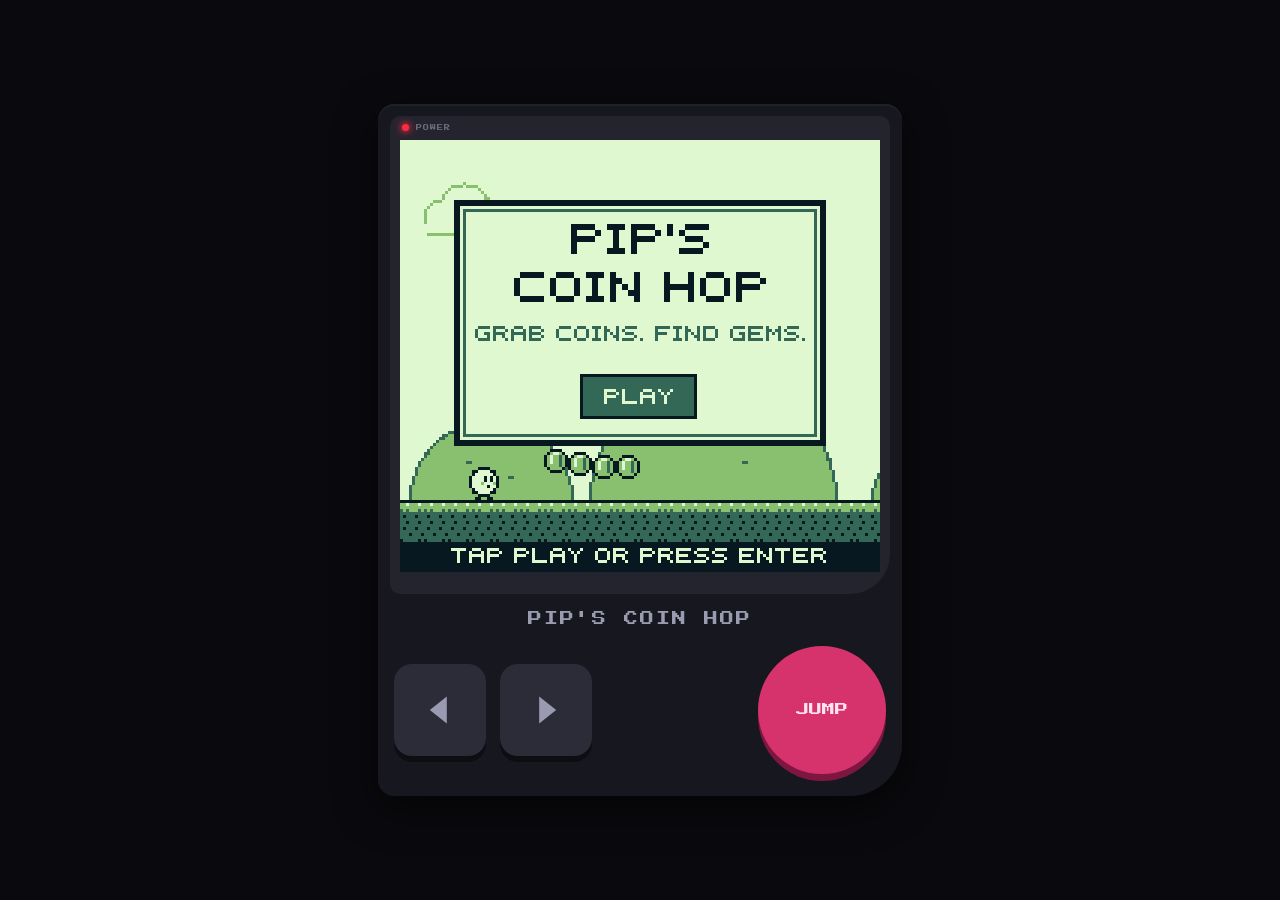
==== commit df0d1224: "Pip's Coin Hop: bigger screen and controls on phones The screen used to stop at the last whole CSS s" ====
--- a/pips-coin-hop.html
+++ b/pips-coin-hop.html
@@ -22,8 +22,8 @@
   #housing {
     background: #17171f;
     border-radius: 16px 16px 52px 16px;
-    padding: 16px 16px 22px;
-    display: grid; gap: 14px;
+    padding: 12px 12px 22px;
+    display: grid; gap: 16px;
     grid-template-areas: "bezel bezel" "label label" "dpad jump";
     grid-template-columns: 1fr 1fr;
     align-items: center;
@@ -32,7 +32,7 @@
   #bezel {
     grid-area: bezel; background: #24242f;
     border-radius: 10px 10px 40px 10px;
-    padding: 10px 20px 22px;
+    padding: 8px 10px 22px;
     display: flex; flex-direction: column; align-items: center;
   }
   #ledrow {
@@ -57,25 +57,25 @@
   #playBtn { inset: 0; width: 100%; height: 100%; }
   #label {
     grid-area: label; text-align: center; color: #9a9ab0;
-    font-size: 12px; letter-spacing: 2px; line-height: 1.4;
+    font-size: 14px; letter-spacing: 2px; line-height: 1.4;
   }
   #controls { display: contents; }
-  #dpad { grid-area: dpad; display: flex; gap: 10px; justify-self: start; }
+  #dpad { grid-area: dpad; display: flex; gap: 14px; justify-self: start; padding-left: 4px; }
   .pad, #btnJ {
     touch-action: none; border: 0; padding: 0; margin: 0; cursor: pointer;
     -webkit-user-select: none; user-select: none; outline: none;
   }
   .pad {
-    width: 68px; height: 68px; border-radius: 14px; background: #2c2c38;
-    box-shadow: 0 5px 0 #0d0d12; display: flex; align-items: center; justify-content: center;
-  }
-  .pad svg { width: 26px; height: 26px; pointer-events: none; }
+    width: 92px; height: 92px; border-radius: 18px; background: #2c2c38;
+    box-shadow: 0 6px 0 #0d0d12; display: flex; align-items: center; justify-content: center;
+  }
+  .pad svg { width: 34px; height: 34px; pointer-events: none; }
   .pad.on { transform: translateY(4px); box-shadow: 0 1px 0 #0d0d12; background: #383848; }
   #btnJ {
-    grid-area: jump; justify-self: end;
-    width: 92px; height: 92px; border-radius: 50%;
-    background: #d6336c; color: #ffe3ec; font-family: inherit; font-size: 10px;
-    box-shadow: 0 6px 0 #7d1640;
+    grid-area: jump; justify-self: end; margin-right: 4px;
+    width: 128px; height: 128px; border-radius: 50%;
+    background: #d6336c; color: #ffe3ec; font-family: inherit; font-size: 13px;
+    box-shadow: 0 7px 0 #7d1640;
   }
   #btnJ.on { transform: translateY(5px); box-shadow: 0 1px 0 #7d1640; }
   @media (orientation: landscape) and (max-height: 560px) {
@@ -87,8 +87,9 @@
     }
     #bezel { padding: 8px 16px 16px; }
     #label { font-size: 9px; }
-    #dpad { align-self: center; }
-    #btnJ { align-self: center; }
+    #dpad { align-self: center; padding-left: 0; }
+    .pad { width: 80px; height: 80px; }
+    #btnJ { align-self: center; width: 108px; height: 108px; margin-right: 0; }
   }
 </style>
 </head>
@@ -1361,13 +1362,17 @@
 // Layout: integer pixel scaling that fits portrait or landscape housing
 // ---------------------------------------------------------------------------
 const landQ = window.matchMedia ? window.matchMedia('(orientation: landscape) and (max-height: 560px)') : null;
+// The scale is snapped so each game pixel covers a whole number of *device*
+// pixels (e.g. 7/3 CSS px on a 3x phone), which stays crisp while letting the
+// screen fill a phone's width instead of stopping at the last whole CSS step.
 function fit() {
   const land = landQ && landQ.matches;
+  const dpr = window.devicePixelRatio || 1;
   let aw, ah;
-  if (land) { aw = window.innerWidth - 2 * 170 - 60; ah = window.innerHeight - 64; }
-  else { aw = Math.min(window.innerWidth - 56, 800); ah = window.innerHeight - 270; }
+  if (land) { aw = window.innerWidth - 2 * 190 - 70; ah = window.innerHeight - 60; }
+  else { aw = Math.min(window.innerWidth - 46, 900); ah = window.innerHeight - 330; }
   let s = Math.min(aw / VW, ah / VH);
-  s = s >= 1 ? Math.floor(s) : Math.max(0.5, s);
+  s = Math.max(1 / dpr, Math.floor(s * dpr) / dpr);
   cv.style.width = (VW * s) + 'px';
   cv.style.height = (VH * s) + 'px';
 }
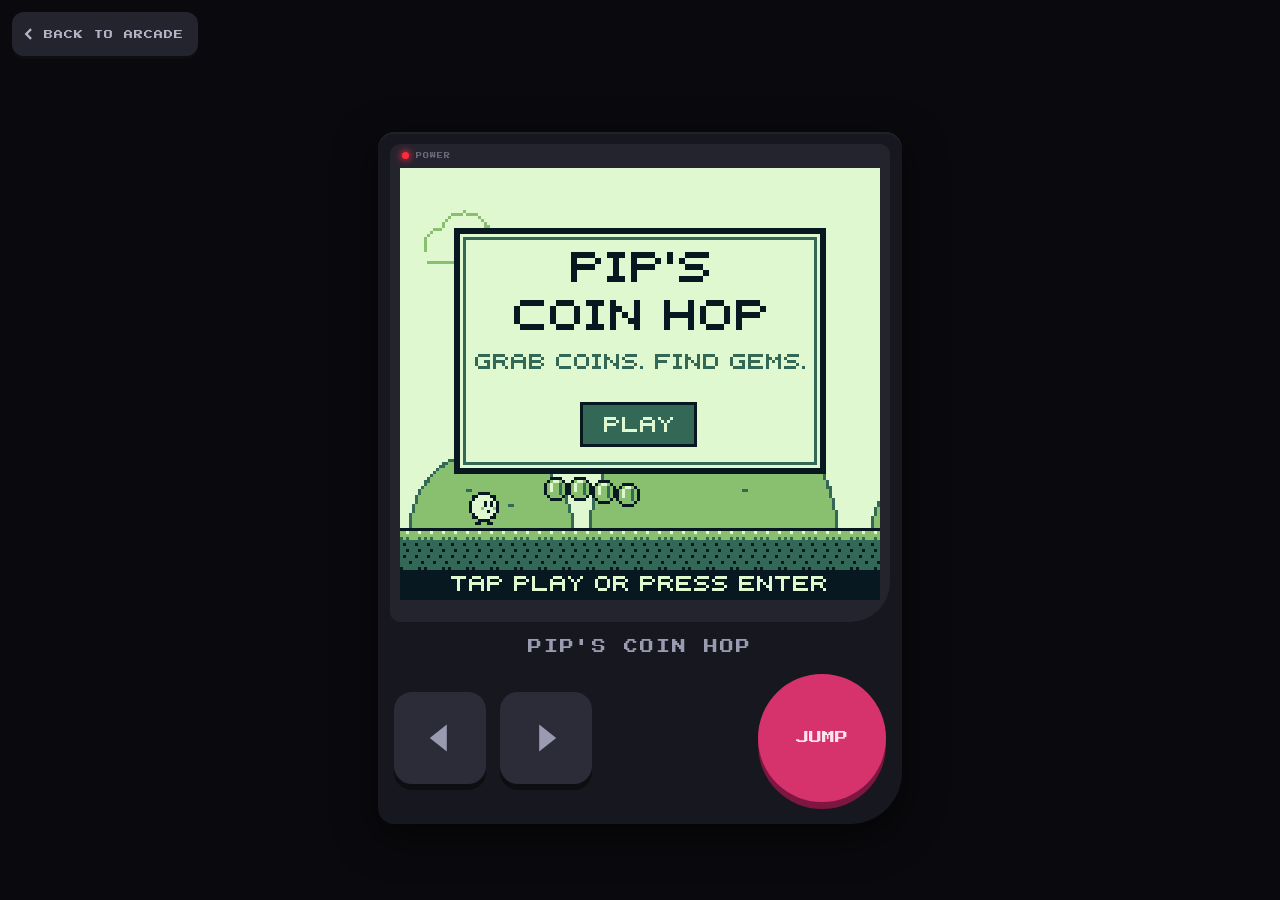
==== commit c4b674e6: "Pip's Coin Hop: add a Back to Arcade button A fixed link in the top-left corner (respecting the safe" ====
--- a/pips-coin-hop.html
+++ b/pips-coin-hop.html
@@ -17,6 +17,7 @@
   }
   body {
     display: flex; align-items: center; justify-content: center;
+    box-sizing: border-box; padding-top: calc(env(safe-area-inset-top, 0px) + 64px); padding-bottom: 8px;
     font-family: 'Press Start 2P', monospace;
   }
   #housing {
@@ -59,6 +60,18 @@
     grid-area: label; text-align: center; color: #9a9ab0;
     font-size: 14px; letter-spacing: 2px; line-height: 1.4;
   }
+  #backBtn {
+    position: fixed; z-index: 5;
+    top: calc(env(safe-area-inset-top, 0px) + 12px); left: calc(env(safe-area-inset-left, 0px) + 12px);
+    display: flex; align-items: center; gap: 8px;
+    min-height: 44px; padding: 0 14px 0 10px; box-sizing: border-box;
+    background: #24242f; color: #b4b4c8; border-radius: 12px;
+    font: 9px/1 'Press Start 2P', monospace; letter-spacing: 1px; text-decoration: none;
+    box-shadow: 0 3px 0 #0d0d12; -webkit-tap-highlight-color: transparent;
+  }
+  #backBtn svg { width: 14px; height: 14px; }
+  #backBtn:active { transform: translateY(2px); box-shadow: 0 1px 0 #0d0d12; }
+  #backBtn .short { display: none; }
   #controls { display: contents; }
   #dpad { grid-area: dpad; display: flex; gap: 14px; justify-self: start; padding-left: 4px; }
   .pad, #btnJ {
@@ -79,6 +92,10 @@
   }
   #btnJ.on { transform: translateY(5px); box-shadow: 0 1px 0 #7d1640; }
   @media (orientation: landscape) and (max-height: 560px) {
+    body { padding-top: 0; padding-bottom: 0; }
+    #backBtn { padding: 0 10px 0 8px; font-size: 8px; }
+    #backBtn .long { display: none; }
+    #backBtn .short { display: inline; }
     #housing {
       grid-template-areas: "dpad bezel jump" "dpad label jump";
       grid-template-columns: auto auto auto;
@@ -94,6 +111,10 @@
 </style>
 </head>
 <body>
+<a id="backBtn" href="index.html" aria-label="Back to Arcade">
+  <svg viewBox="0 0 10 10" aria-hidden="true"><path d="M6.5 1.5 L3 5 L6.5 8.5" fill="none" stroke="currentColor" stroke-width="1.6"/></svg>
+  <span class="long">BACK TO ARCADE</span><span class="short">ARCADE</span>
+</a>
 <div id="housing">
   <div id="bezel">
     <div id="ledrow"><span id="led"></span><span>POWER</span></div>
@@ -1370,13 +1391,24 @@
   const dpr = window.devicePixelRatio || 1;
   let aw, ah;
   if (land) { aw = window.innerWidth - 2 * 190 - 70; ah = window.innerHeight - 60; }
-  else { aw = Math.min(window.innerWidth - 46, 900); ah = window.innerHeight - 330; }
+  else { aw = Math.min(window.innerWidth - 46, 900); ah = window.innerHeight - 280 - 64; } // 64: strip for the Back button
   let s = Math.min(aw / VW, ah / VH);
   s = Math.max(1 / dpr, Math.floor(s * dpr) / dpr);
-  cv.style.width = (VW * s) + 'px';
-  cv.style.height = (VH * s) + 'px';
+  // step down until the Back to Arcade button clears the screen and controls
+  const back = document.getElementById('backBtn');
+  const parts = ['bezel', 'label', 'dpad', 'btnJ'].map((id) => document.getElementById(id));
+  for (let i = 0; i < 24; i++) {
+    cv.style.width = (VW * s) + 'px';
+    cv.style.height = (VH * s) + 'px';
+    if (!back || !back.getBoundingClientRect || s <= 1 / dpr) break;
+    const a = back.getBoundingClientRect();
+    const clear = parts.every((el) => { const h = el.getBoundingClientRect(); return a.right + 6 <= h.left || a.bottom + 6 <= h.top || a.left >= h.right || a.top >= h.bottom; });
+    if (clear) break;
+    s -= 1 / dpr;
+  }
 }
 window.addEventListener('resize', fit);
+if (document.fonts && document.fonts.ready) document.fonts.ready.then(fit);
 window.addEventListener('orientationchange', fit);
 fit();
 
